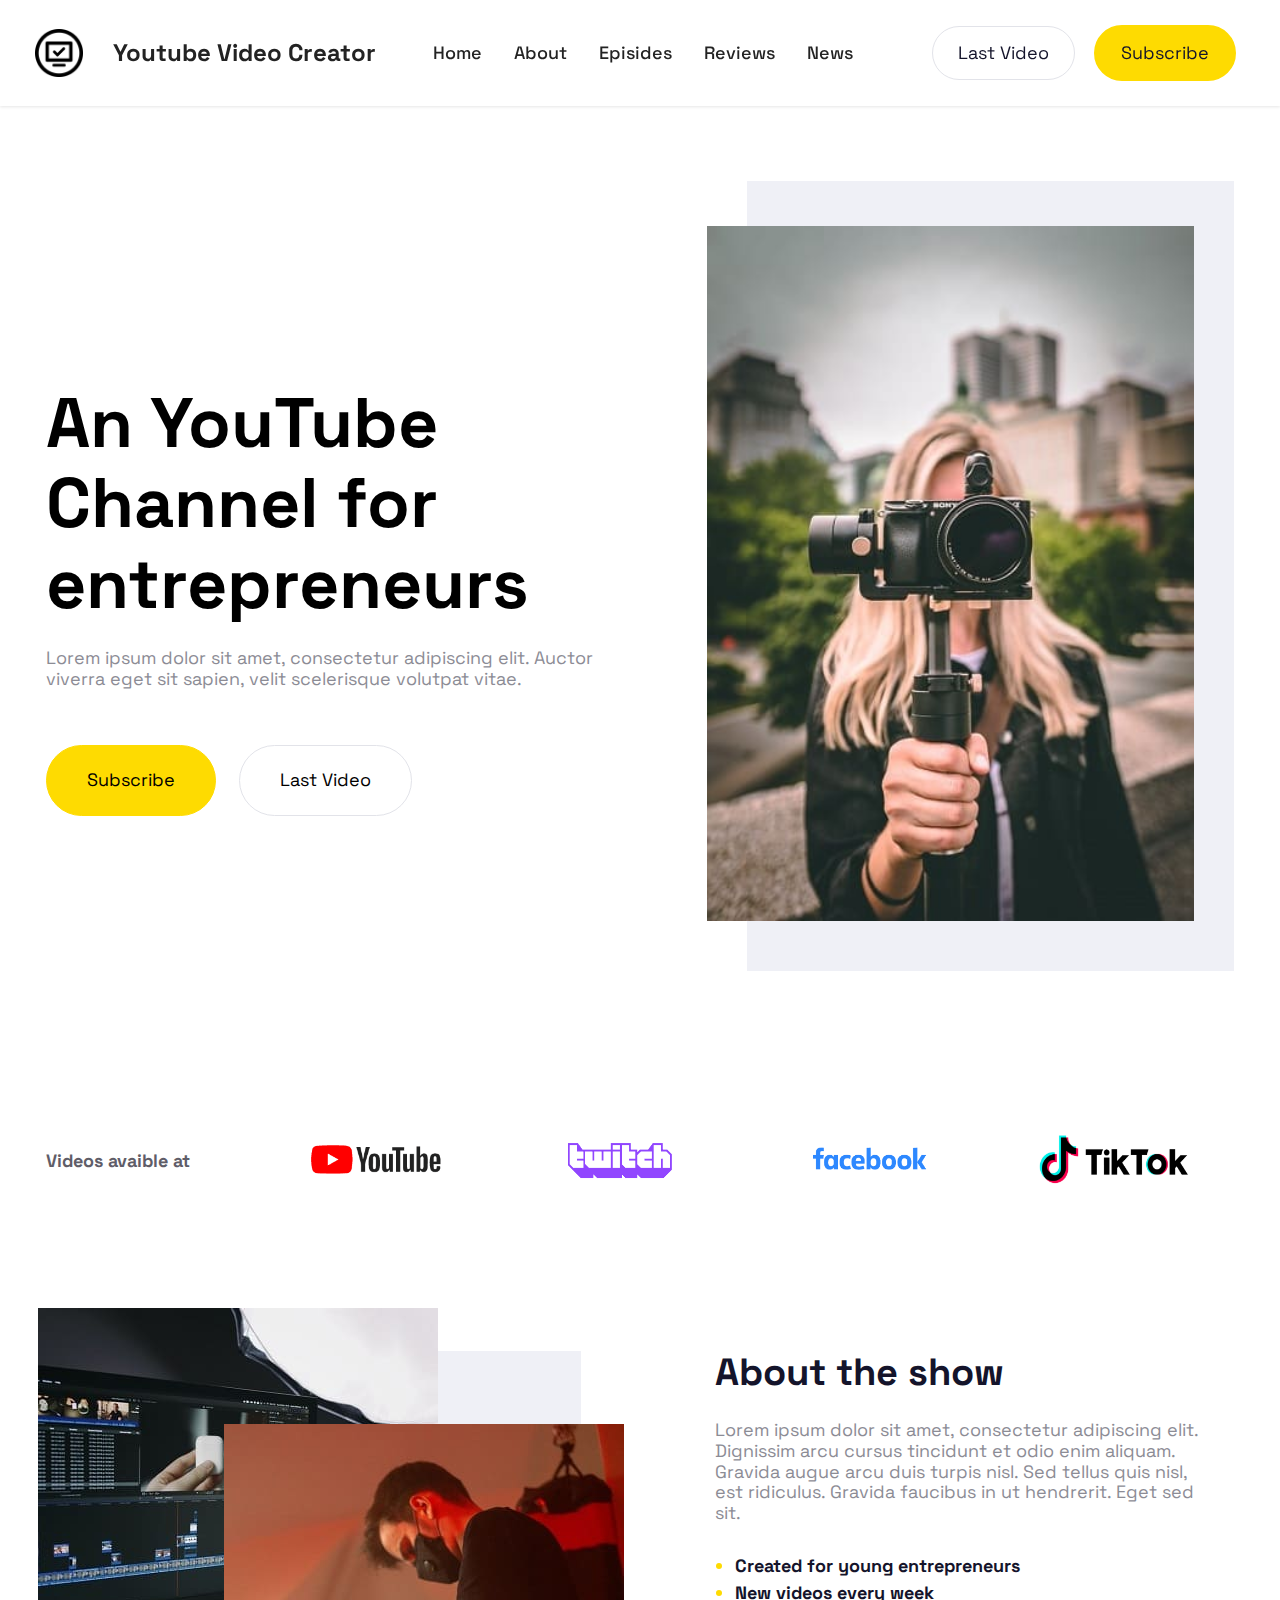
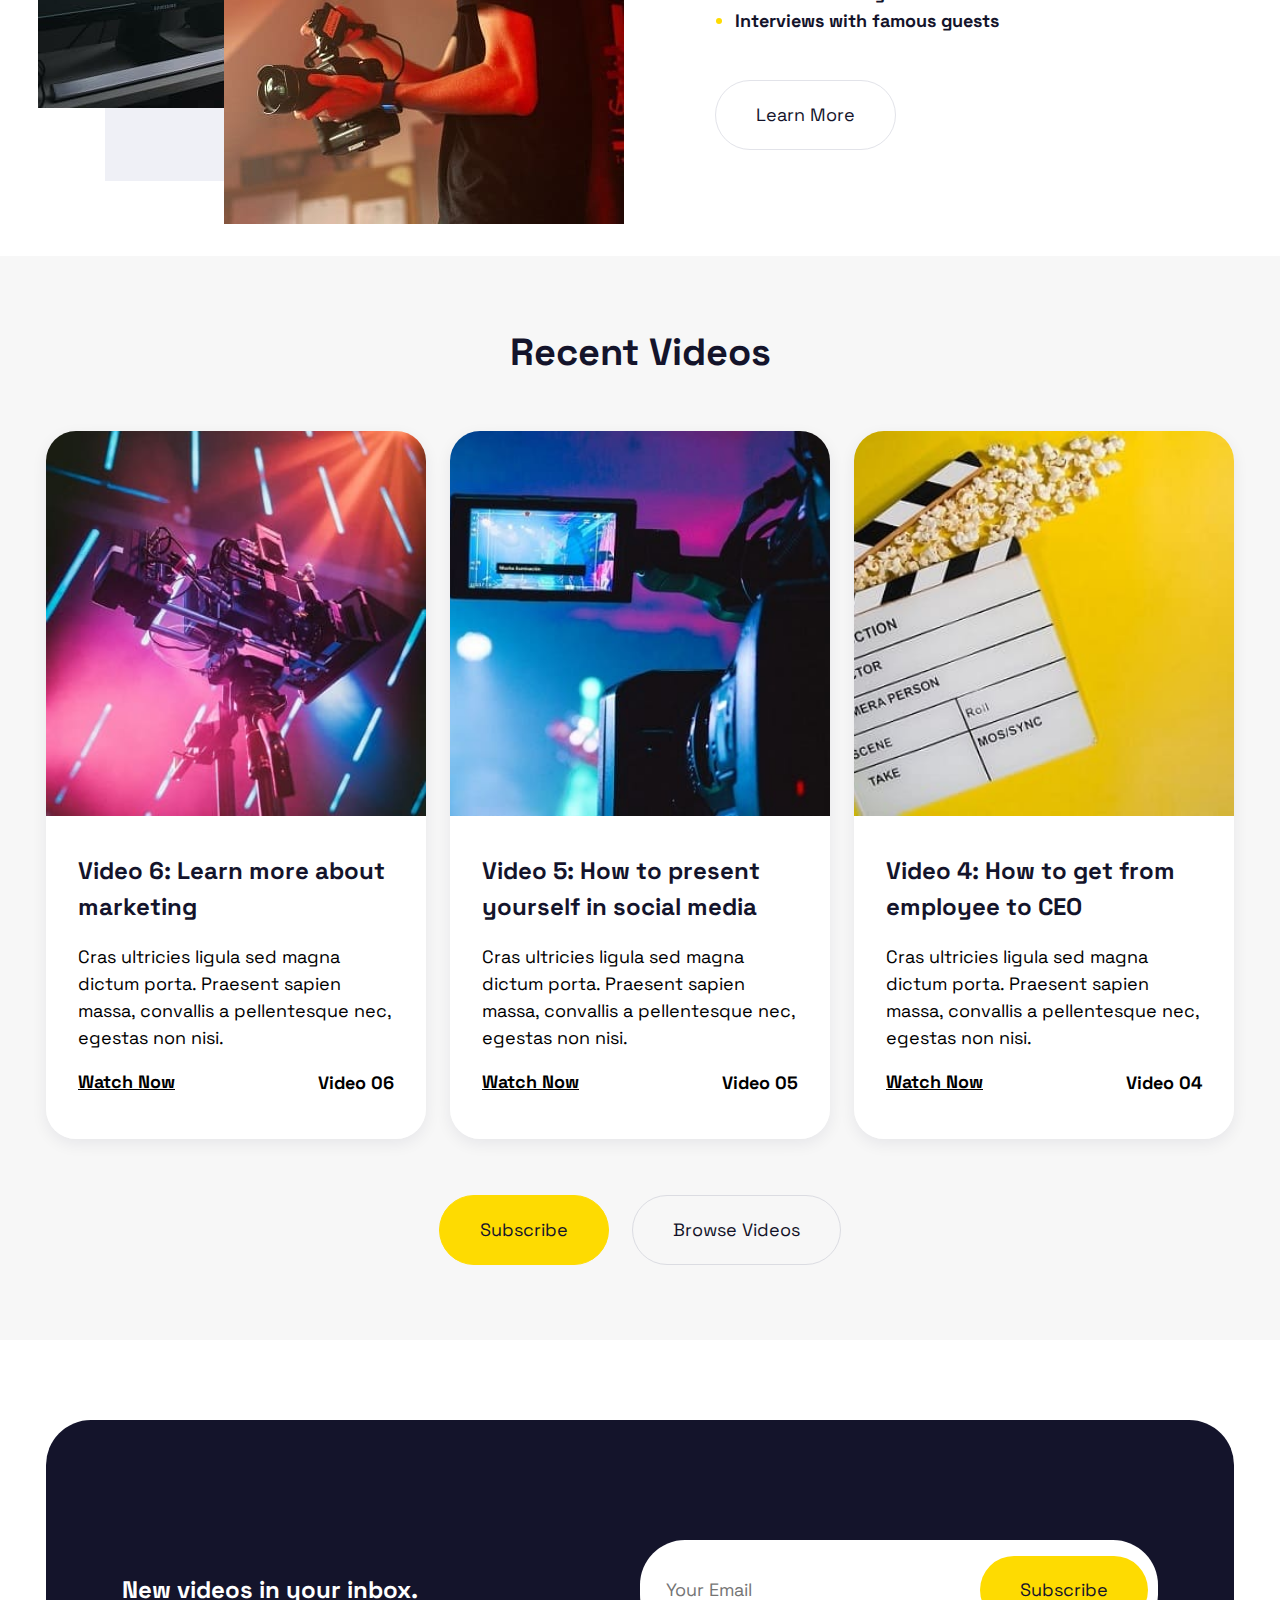
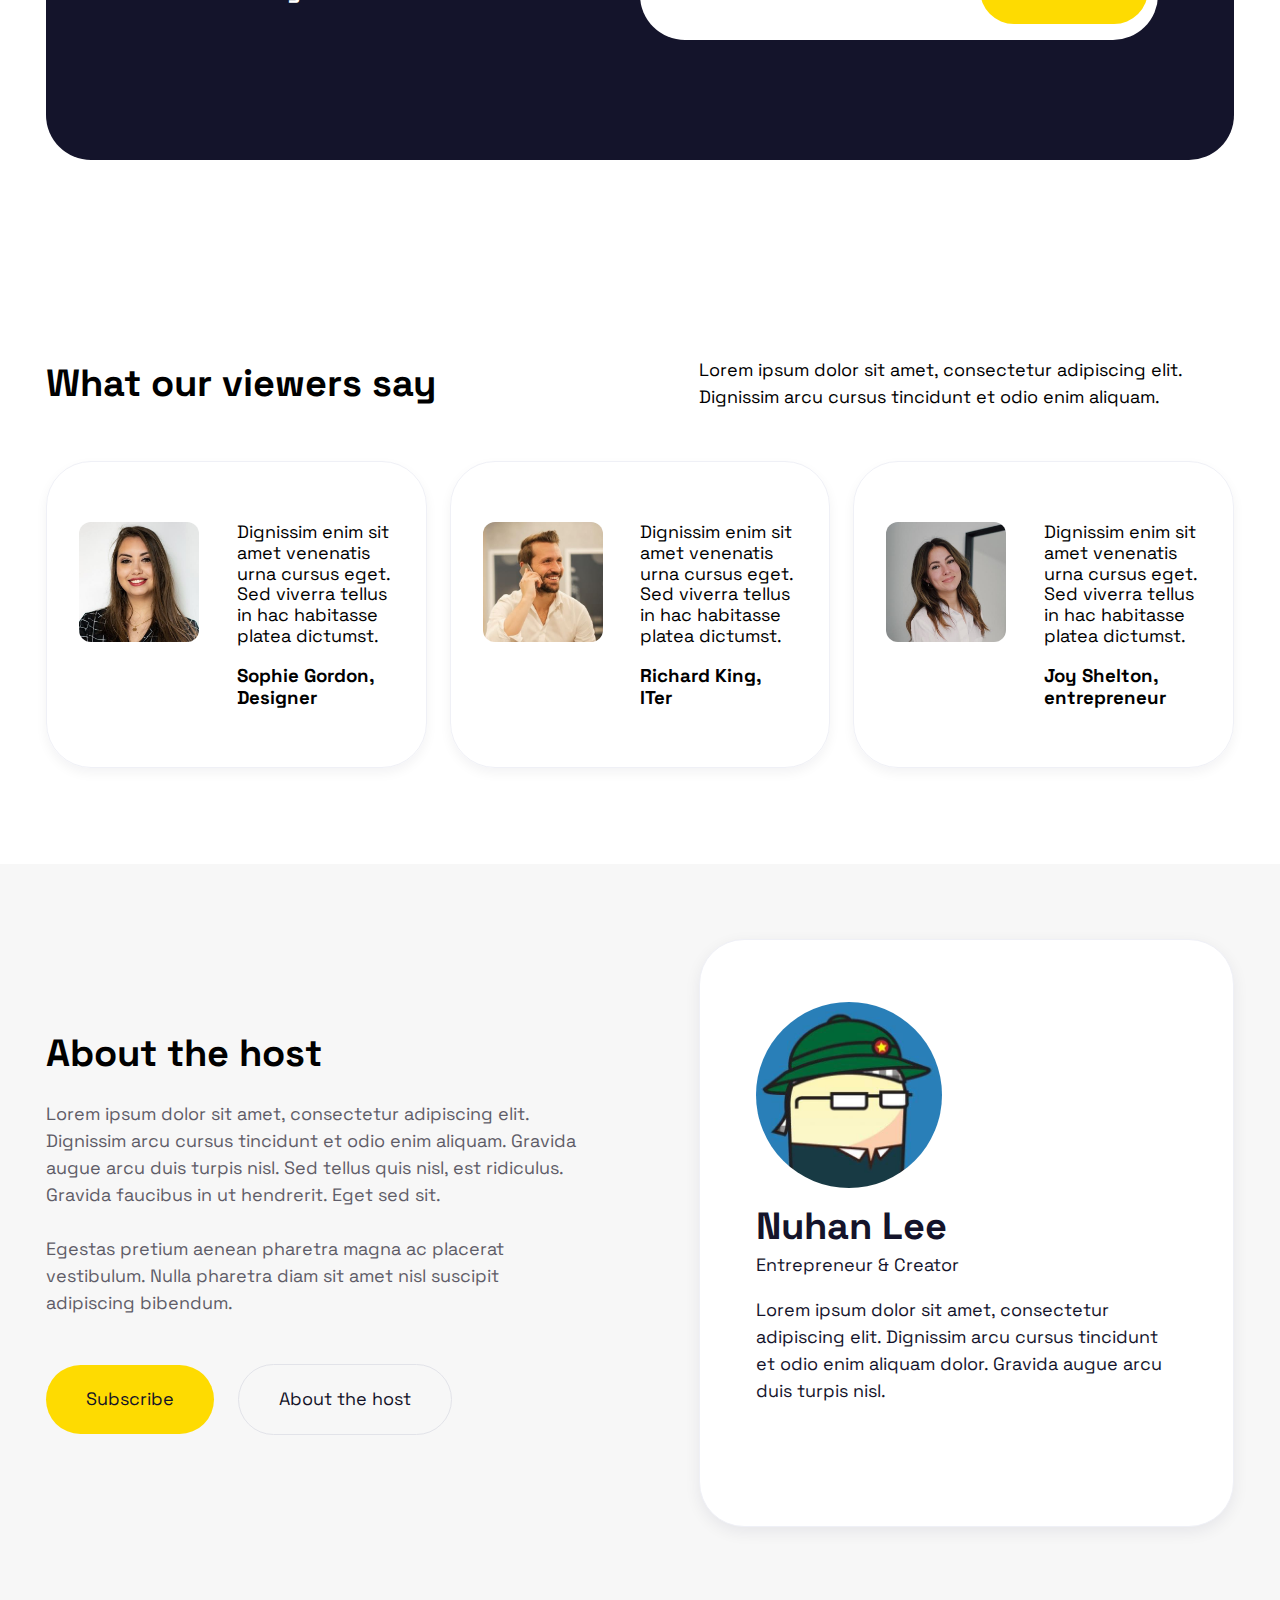
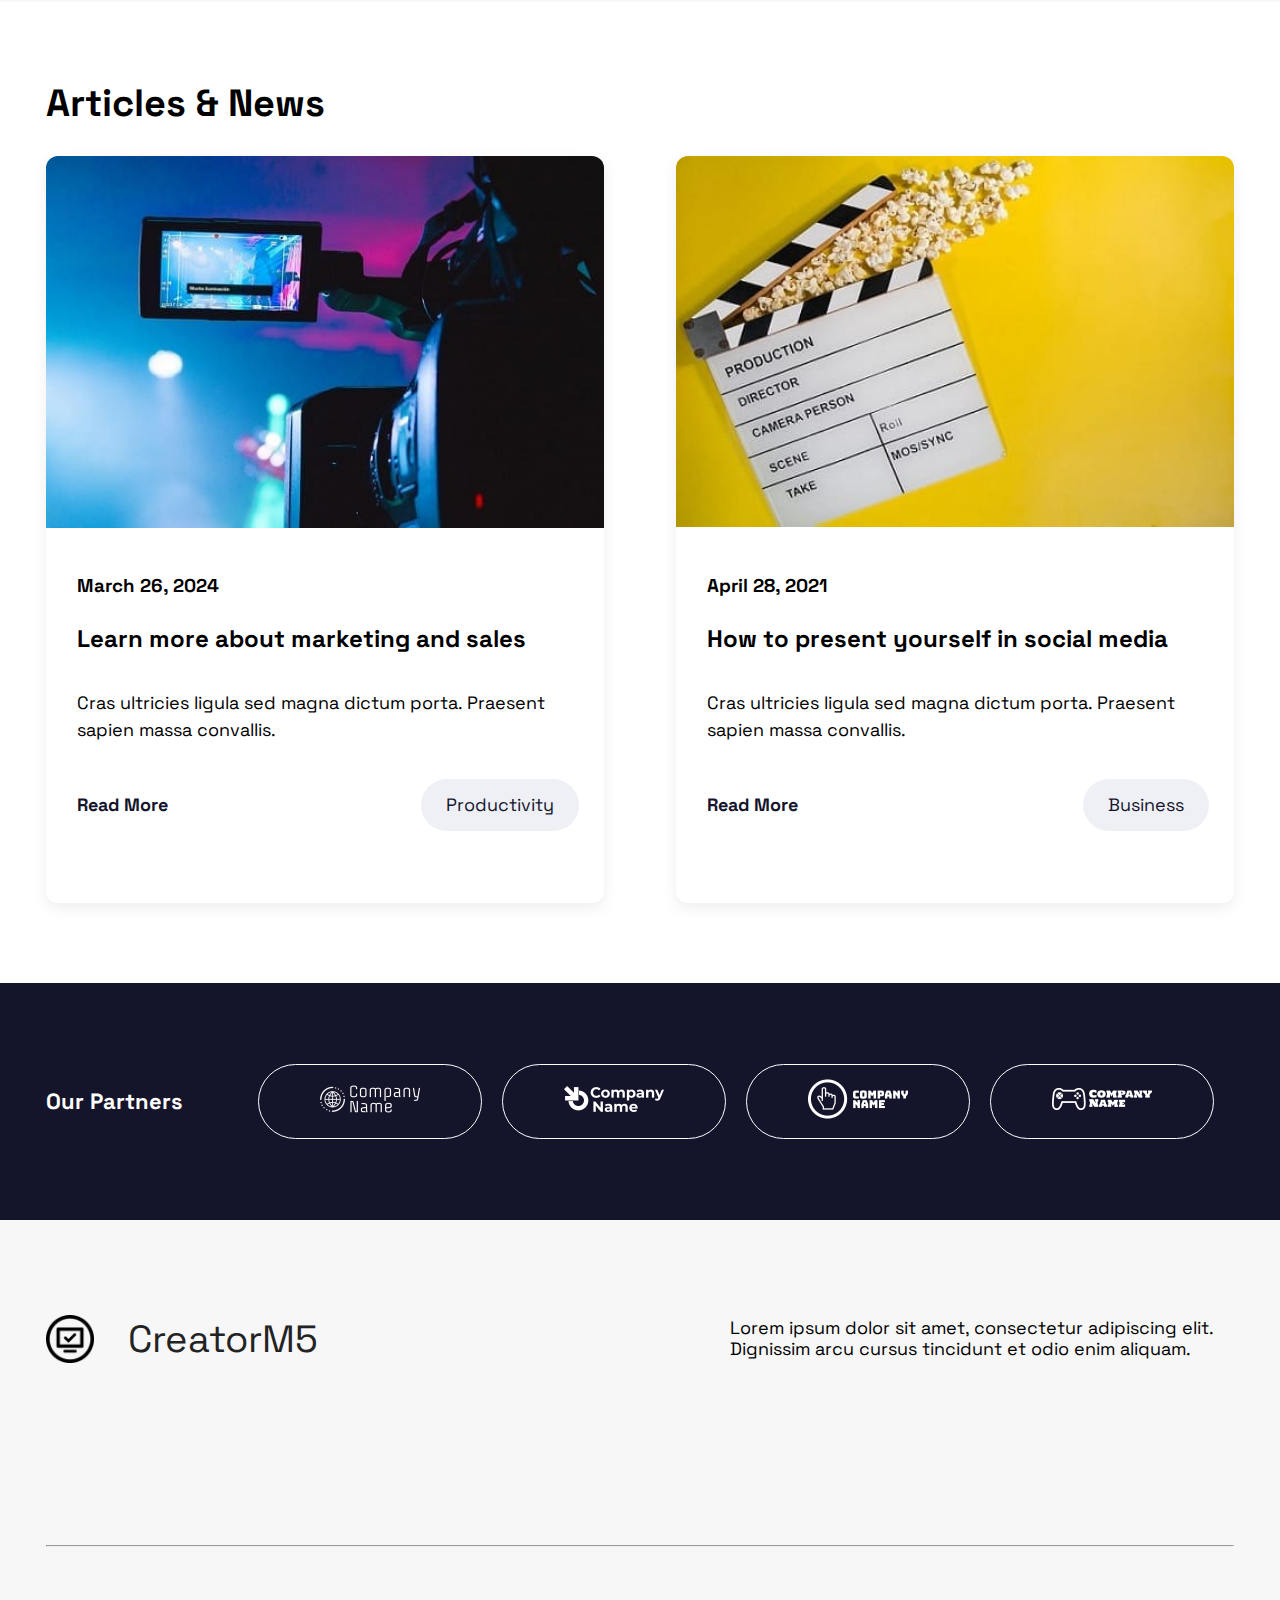
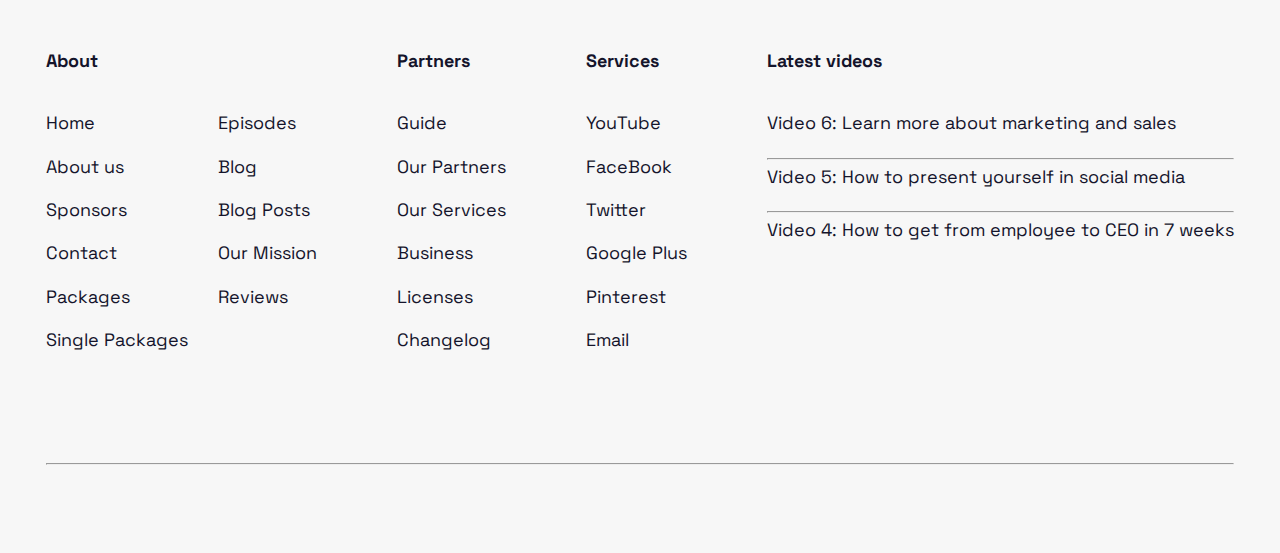
==== index.html @ 2d6875b6 "Update index.html" ====
<!DOCTYPE html>
<html lang="en">

<head>
    <meta charset="UTF-8">
    <meta name="viewport" content="width=device-width, initial-scale=1.0">
    <title>OKE</title>
    <link rel="stylesheet" href="https://cdnjs.cloudflare.com/ajax/libs/font-awesome/6.5.2/css/all.min.css"
        integrity="sha512-SnH5WK+bZxgPHs44uWIX+LLJAJ9/2PkPKZ5QiAj6Ta86w+fsb2TkcmfRyVX3pBnMFcV7oQPJkl9QevSCWr3W6A=="
        crossorigin="anonymous" referrerpolicy="no-referrer" />
    <link rel="stylesheet" href="assets/css/reset.css">
    <link rel="stylesheet" href="assets/css/base.css">
    <link rel="stylesheet" href="assets/css/styles.css">
</head>

<body>
    <!-- HEADER  -->
    <div class="header">
        <div class="inner-header">
            <div class="inner-logo">
                <img src="assets/images/logo2-1.png" alt="Logo">
                <a href="#">
                    Youtube Video Creator
                </a>
            </div>
            <div class="inner-nav">
                <ul>
                    <li>
                        <a href="#">Home</a>
                    </li>
                    <li>
                        <a href="#">About</a>
                    </li>
                    <li>
                        <a href="#">Episides</a>
                    </li>
                    <li>
                        <a href="#">Reviews</a>
                    </li>
                    <li>
                        <a href="#">News</a>
                    </li>
                </ul>
            </div>
            <div class="inner-button">
                <a href="#" class="button-one">Last Video</a>
                <a href="#" class="button-two">Subscribe</a>
            </div>
        </div>
    </div>
    <!-- END HEADER  -->

    <!-- SECTION ONE  -->
    <div class="section-one">
        <div class="container">
            <div class="inner-wrap">
                <div class="inner-content">
                    <h1 class="inner-title">
                        An YouTube <br> Channel for <br> entrepreneurs
                    </h1>
                    <p class="inner-desc">
                        Lorem ipsum dolor sit amet, consectetur adipiscing elit. Auctor <br> viverra eget sit sapien,
                        velit scelerisque volutpat vitae.
                    </p>
                    <div class="inner-button">
                        <a href="#" class="button-one">Subscribe</a>
                        <a href="#" class="button-two">Last Video</a>
                    </div>
                </div>
                <div class="inner-image">
                    <div class="gray">
                        <img src="assets/images/image1.jpg" alt="">
                    </div>
                </div>
            </div>
        </div>
    </div>
    <!-- SECTION ONE  -->

    <!-- SECTION TWO  -->
    <div class="section-two">
        <div class="container">
            <div class="inner-wrap">
                <h3 class="inner-intro">
                    Videos avaible at
                </h3>
                <div class="inner-list">
                    <div class="inner-item">
                        <a href="https://www.youtube.com/watch?v=jfKfPfyJRdk">
                            <img src="assets/images/logo1.png" alt="">
                        </a>
                    </div>
                    <div class="inner-item">
                        <a href="https://www.twitch.tv/alveussanctuary">
                            <img src="assets/images/logo22.png" alt="">
                        </a>
                    </div>
                    <div class="inner-item">
                        <a href="https://www.facebook.com/ledinhnhuan.142857">
                            <img src="assets/images/logo3.png" alt="">
                        </a>
                    </div>
                    <div class="inner-item">
                        <a href="https://www.tiktok.com/explore">
                            <img src="assets/images/logo4.png" alt="">
                        </a>
                    </div>
                </div>
            </div>
        </div>
    </div>
    <!-- SECTION TWO  -->

    <!-- SECTION THREE  -->
    <div class="section-three">
        <div class="container">
            <div class="inner-wrap">
                <div class="inner-image">
                    <div class="gray">
                        <img class="img-1" src="assets/images/675c7e85-7fa4-4d7f-9e99-e7f58855a8f6.png" alt="">
                        <img class="img-2" src="assets/images/715ef507-eb95-475b-bbc3-81c5fff61dcd.png" alt="">
                    </div>
                </div>
                <div class="inner-content">
                    <h1 class="inner-title">
                        About the show
                    </h1>
                    <p class="inner-desc">
                        Lorem ipsum dolor sit amet, consectetur adipiscing elit. Dignissim arcu cursus tincidunt et odio
                        enim aliquam. Gravida augue arcu duis turpis nisl. Sed tellus quis nisl, est ridiculus. Gravida
                        faucibus in ut hendrerit. Eget sed sit.
                    </p>
                    <ul>
                        <li>
                            Created for young entrepreneurs
                        </li>
                        <li>
                            New videos every week
                        </li>
                        <li>
                            Interviews with famous guests
                        </li>
                    </ul>
                    <a class="inner-button" href="#">Learn More</a>
                </div>
            </div>
        </div>
    </div>
    <!-- SECTION THREE  -->

    <!-- SECTION-FOUR  -->
    <div class="section-four">
        <div class="container">
            <div class="inner-title">
                Recent Videos
            </div>
            <div class="inner-list">
                <div class="inner-item">
                    <div class="inner-image">
                        <img src="assets/images/item1.png" alt="">
                    </div>
                    <div class="inner-content">
                        <h1 class="inner-title">
                            Video 6: Learn more about marketing
                        </h1>
                        <p class="inner-desc">
                            Cras ultricies ligula sed magna dictum porta. Praesent sapien massa, convallis a
                            pellentesque
                            nec, egestas non nisi.
                        </p>
                        <div class="inner-link">
                            <h5 class="link-title">
                                <i class="fa-solid fa-play"></i>
                                <a href="https://www.youtube.com/watch?v=O9j9aLo9waY">Watch Now</a>
                            </h5>
                            <h5 class="video-name">Video 06</h5>
                        </div>
                    </div>
                </div>
                <div class="inner-item">
                    <div class="inner-image">
                        <img src="assets/images/item2.png" alt="">
                    </div>
                    <div class="inner-content">
                        <h1 class="inner-title">
                            Video 5: How to present yourself in social media
                        </h1>
                        <p class="inner-desc">
                            Cras ultricies ligula sed magna dictum porta. Praesent sapien massa, convallis a
                            pellentesque
                            nec, egestas non nisi.
                        </p>
                        <div class="inner-link">
                            <h5 class="link-title">
                                <i class="fa-solid fa-play"></i>
                                <a href="https://www.youtube.com/watch?v=br5KZ2G3M38">Watch Now</a>
                            </h5>
                            <h5 class="video-name">Video 05</h5>
                        </div>
                    </div>
                </div>
                <div class="inner-item">
                    <div class="inner-image">
                        <img src="assets/images/item3.png" alt="">
                    </div>
                    <div class="inner-content">
                        <h1 class="inner-title">
                            Video 4: How to get from employee to CEO
                        </h1>
                        <p class="inner-desc">
                            Cras ultricies ligula sed magna dictum porta. Praesent sapien massa, convallis a
                            pellentesque
                            nec, egestas non nisi.
                        </p>
                        <div class="inner-link">
                            <h5 class="link-title">
                                <i class="fa-solid fa-play"></i>
                                <a href="https://www.youtube.com/watch?v=5RTbcwKl_RM">Watch Now</a>
                            </h5>
                            <h5 class="video-name">Video 04</h5>
                        </div>
                    </div>
                </div>
            </div>
            <div class="outer-button">
                <a href="https://www.youtube.com/@vtv24" class="sub-button">Subscribe</a>
                <a href="https://studio.youtube.com/channel/UCQJEGrmtHFK955_54p9lwlA/videos/upload?d=ud&filter=%5B%5D&sort=%7B%22columnType%22%3A%22date%22%2C%22sortOrder%22%3A%22DESCENDING%22%7D"
                    class="video-button">Browse Videos</a>
            </div>
        </div>
    </div>
    <!-- SECTION-FOUR  -->

    <!-- SECTION FIVE  -->
    <div class="section-five">
        <div class="container">
            <div class="inner-wrap">
                <h1 class="inner-title">
                    New videos in your inbox.
                </h1>
                <div class="inner-form">
                    <input type="email" placeholder="Your Email">
                    <a href="#" class="inner-button">Subscribe</a>
                </div>
            </div>
        </div>
    </div>
    <!-- SECTION FIVE  -->

    <!-- SECTION SIX  -->
    <div class="section-six">
        <div class="container">
            <div class="inner-wrap">
                <div class="inner-title">
                    <h1>What our viewers say</h1>
                    <p>
                        Lorem ipsum dolor sit amet, consectetur adipiscing elit.
                        Dignissim arcu cursus tincidunt et odio enim aliquam.
                    </p>
                </div>
                <div class="inner-list">
                    <div class="item">
                        <div class="inner-icon">
                            <i class="fa-solid fa-star-half-stroke"></i>
                            <i class="fa-solid fa-star-half-stroke"></i>
                            <i class="fa-solid fa-star-half-stroke"></i>
                            <i class="fa-solid fa-star-half-stroke"></i>
                            <i class="fa-solid fa-star-half-stroke"></i>
                        </div>
                        <div class="inner-content">
                            <div class="inner-image">
                                <div class="inner-avatar">
                                    <img src="assets/images/viewer1.png" alt="">
                                </div>
                            </div>
                            <div class="inner-comment">
                                <p> 
                                    Dignissim enim sit amet venenatis urna cursus eget. Sed viverra tellus in
                                    hac habitasse platea dictumst.
                                </p>
                                <h3>Sophie Gordon, <br> Designer</h3>
                            </div>
                        </div>
                    </div>
                    <div class="item">
                        <div class="inner-icon">
                            <i class="fa-solid fa-star-half-stroke"></i>
                            <i class="fa-solid fa-star-half-stroke"></i>
                            <i class="fa-solid fa-star-half-stroke"></i>
                            <i class="fa-solid fa-star-half-stroke"></i>
                            <i class="fa-solid fa-star-half-stroke"></i>
                        </div>
                        <div class="inner-content">
                            <div class="inner-image">
                                <div class="inner-avatar">
                                    <img src="assets/images/viewer2.png" alt="">
                                </div>
                            </div>
                            <div class="inner-comment">
                                <p> 
                                    Dignissim enim sit amet venenatis urna cursus eget. Sed viverra tellus in
                                    hac habitasse platea dictumst.
                                </p>
                                <h3>Richard King, <br> ITer</h3>
                            </div>
                        </div>
                    </div>
                    <div class="item">
                        <div class="inner-icon">
                            <i class="fa-solid fa-star-half-stroke"></i>
                            <i class="fa-solid fa-star-half-stroke"></i>
                            <i class="fa-solid fa-star-half-stroke"></i>
                            <i class="fa-solid fa-star-half-stroke"></i>
                            <i class="fa-solid fa-star-half-stroke"></i>
                        </div>
                        <div class="inner-content">
                            <div class="inner-image">
                                <div class="inner-avatar">
                                    <img src="assets/images/viewer3.png" alt="">
                                </div>
                            </div>
                            <div class="inner-comment">
                                <p> 
                                    Dignissim enim sit amet venenatis urna cursus eget. Sed viverra tellus in
                                    hac habitasse platea dictumst.
                                </p>
                                <h3>Joy Shelton, <br> entrepreneur</h3>
                            </div>
                        </div>
                    </div>
                </div>
            </div>
        </div>
    </div>
    <!-- SECTION SIX  -->

    <!-- Phần cuối cùng của Trần Thịnh -->
    <div class="section-seven">
        <div class="container">
            <div class="inner-wrap">
                <div class="inner-content">
                    <h1 class="inner-title">
                        About the host
                    </h1>
                    <p class="inner-desc">
                        Lorem ipsum dolor sit amet, consectetur adipiscing elit. Dignissim arcu cursus tincidunt et odio
                        enim aliquam. Gravida augue arcu duis turpis nisl. Sed tellus quis nisl, est ridiculus. Gravida
                        faucibus in ut hendrerit. Eget sed sit.
                        <br>
                        <br>
                        Egestas pretium aenean pharetra magna ac placerat vestibulum. Nulla pharetra diam sit amet nisl
                        suscipit adipiscing bibendum.
                    </p>
                    <div class="inner-button">
                        <a href="#" class="sub-button">Subscribe</a>
                        <a href="#" class="about-button">About the host</a>
                    </div>
                </div>
                <div class="inner-profile">
                    <div class="inner-vatatar">
                        <img src="assets/images/host.jpg" alt="Avatar">
                    </div>
                    <h1 class="inner-name">
                        Nuhan Lee
                    </h1>
                    <p class="inner-position">
                        Entrepreneur & Creator
                    </p>
                    <p class="inner-desc">
                        Lorem ipsum dolor sit amet, consectetur adipiscing elit. Dignissim arcu cursus tincidunt et odio
                        enim aliquam dolor. Gravida augue arcu duis turpis nisl.
                    </p>
                    <div class="inner-social">
                        <a href="#">
                            <i class="fa-brands fa-youtube"></i>
                        </a>
                        <a href="#">
                            <i class="fa-brands fa-facebook"></i>
                        </a>
                        <a href="#">
                            <i class="fa-brands fa-twitter"></i>
                        </a>
                        <a href="#">
                            <i class="fa-brands fa-pinterest"></i>
                        </a>
                    </div>
                </div>
            </div>
        </div>
    </div>
    <!-- Phần cuối cùng của Trần Thịnh -->

    <!-- Phần của Phan Tiến  -->
    <div class="section-eight">
        <div class="container">
            <div class="inner-wrap">
                <h1 class="title">
                    Articles & News
                </h1>
                <div class="inner-list">
                    <div class="inner-item">
                        <div class="inner-image">
                            <img src="assets/images/take1.png" alt="">
                        </div>
                        <div class="inner-content">
                            <h3 class="time">March 26, 2024</h3>
                            <h1 class="title">Learn more about marketing and sales</h1>
                            <p class="inner-desc">Cras ultricies ligula sed magna dictum porta. Praesent sapien massa convallis.</p>
                            <div class="read-more">
                                <a href="#">Read More</a>
                                <p class="inner-tag">Productivity</p>
                            </div>
                        </div>
                    </div>
                    <div class="inner-item">
                        <div class="inner-image">
                            <img src="assets/images/take2.png" alt="">
                        </div>
                        <div class="inner-content">
                            <h3 class="time">April 28, 2021</h3>
                            <h1 class="title">How to present yourself in social media</h1>
                            <p class="inner-desc">Cras ultricies ligula sed magna dictum porta. Praesent sapien massa convallis.</p>
                            <div class="read-more">
                                <a href="#">Read More</a>
                                <p class="inner-tag">Business</p>
                            </div>
                        </div>
                    </div>
                </div>
            </div>
        </div>
    </div>
    <!-- Phần của Phan Tiến  -->

    <!-- BEFORE BEFORE FOOTER  -->
    <div class="bbefore-footer">
        <div class="container">
            <div class="inner-wrap">
                <div class="partners">
                    <h3>Our Partners</h3>
                </div>
                <div class="inner-list">
                    <div class="item">
                        <img src="assets/images/p1.png" alt="">
                    </div>
                    <div class="item">
                        <img src="assets/images/p2.png" alt="">
                    </div>
                    <div class="item">
                        <img src="assets//images/p3.png" alt="">
                    </div>
                    <div class="item">
                        <img src="assets/images/p4.png" alt="">
                    </div>
                </div>
            </div>
        </div>
    </div>
    <!-- BEFORE BEFORE FOOTER  -->

    <!-- BEFORE FOOTER  -->
    <div class="before-footer">
        <div class="container">
            <div class="inner-wrap">
                <div class="inner-logo">
                    <img src="assets/images/logo2-1.png" alt="">
                    <span>CreatorM5</span>
                </div>
                <div class="inner-desc">
                    <p>
                        Lorem ipsum dolor sit amet, consectetur adipiscing elit. Dignissim arcu cursus tincidunt et odio
                        enim aliquam.
                    </p>
                </div>
            </div>
        </div>
    </div>
    <!-- BEFORE FOOTER  -->

    <!-- FOOTER  -->
    <div class="footer">
        <div class="container">
            <hr>
            <div class="inner-wrap">
                <div class="inner-list">
                    <div class="about">
                        <h1 class="inner-title">
                            About
                        </h1>
                        <div class="two-col">
                            <ul class="ul1">
                                <li>
                                    <a href="#">Home</a>
                                </li>
                                <li>
                                    <a href="#">About us</a>
                                </li>
                                <li>
                                    <a href="#">Sponsors</a>
                                </li>
                                <li>
                                    <a href="#">Contact</a>
                                </li>
                                <li>
                                    <a href="#">Packages</a>
                                </li>
                                <li>
                                    <a href="#">Single Packages</a>
                                </li>
                            </ul>
                            <ul>
                                <li>
                                    <a href="#">Episodes</a>
                                </li>
                                <li>
                                    <a href="#">Blog</a>
                                </li>
                                <li>
                                    <a href="#">Blog Posts</a>
                                </li>
                                <li>
                                    <a href="#">Our Mission</a>
                                </li>
                                <li>
                                    <a href="#">Reviews</a>
                                </li>
                            </ul>
                        </div>
                    </div>
                    <div class="partners">
                        <h1 class="inner-title">
                            Partners
                        </h1>
                        <ul>
                            <li>
                                <a href="#">Guide</a>
                            </li>
                            <li>
                                <a href="#">Our Partners</a>
                            </li>
                            <li>
                                <a href="#">Our Services</a>
                            </li>
                            <li>
                                <a href="#">Business</a>
                            </li>
                            <li>
                                <a href="#">Licenses</a>
                            </li>
                            <li>
                                <a href="#">Changelog</a>
                            </li>
                        </ul>
                    </div>
                    <div class="services">
                        <h1 class="inner-title">
                            Services
                        </h1>
                        <ul>
                            <li>
                                <a href="#">
                                    <i class="fa-brands fa-youtube"></i>
                                    YouTube
                                </a>
                            </li>
                            <li>
                                <a href="#">
                                    <i class="fa-brands fa-facebook"></i>
                                    FaceBook
                                </a>
                            </li>
                            <li>
                                <a href="#">
                                    <i class="fa-brands fa-twitter"></i>
                                    Twitter
                                </a>
                            </li>
                            <li>
                                <a href="#">
                                    <i class="fa-brands fa-google-plus"></i>
                                    Google Plus
                                </a>
                            </li>
                            <li>
                                <a href="#">
                                    <i class="fa-brands fa-pinterest"></i>
                                    Pinterest
                                </a>
                            </li>
                            <li>
                                <a href="#">
                                    <i class="fa-solid fa-envelope"></i>
                                    Email
                                </a>
                            </li>
                        </ul>
                    </div>
                    <div class="lastest-video">
                        <h1 class="inner-title">
                            Latest videos
                        </h1>
                        <ul>
                            <li>
                                <a href="#">
                                    Video 6: Learn more about marketing and sales
                                </a>
                            </li>
                            <hr>
                            <li>
                                <a href="#">
                                    Video 5: How to present yourself in social media
                                </a>
                            </li>
                            <hr>
                            <li>
                                <a href="#">
                                    Video 4: How to get from employee to CEO in 7 weeks
                                </a>
                            </li>
                        </ul>
                    </div>
                </div>
            </div>
            <hr>
        </div>
    </div>
    <!-- FOOTER  -->

</body>

</html>
---- assets/css/base.css ----
@import url('https://fonts.googleapis.com/css2?family=Space+Grotesk:wght@300..700&display=swap');

:root{
    --color-title: #000000;
    --color-text:#8c8c95;
    --bg-btn: #FEDB01;
    --bg-1: #FFFFFF;
    --bg-2: #F7F7F7;
    --font: 'Space Grotesk';
}

*{
    box-sizing: border-box;
}

.container{
    width: 100%;
    max-width: 1220px;
    margin-left: auto;
    margin-right: auto;
    padding: 0 16px;
}

body{
    font-family: var(--font);
}

a {
    text-decoration: none;
}
---- assets/css/styles.css ----
/* HEADER  */
.header{
    background: var(--bg-1);
    padding: 19px 16px;
    box-shadow: 0 1px 3px 0 rgba(0, 0, 0, 0.1);
    position: fixed;
    width: 100%;
    top: 0;
    left: 0;
    z-index: 1000;
}

.header .inner-header{
    display: flex;
    justify-content: space-around;
    align-items: center;
}

.header .inner-header .inner-logo{
    padding: 10px 0;
    display: flex;
    justify-content: space-between;
    align-items: center;
}

.header .inner-header .inner-logo img{
    width: 48px;
    height: 48px;
    margin-right: 30px;
}

.header .inner-header .inner-logo a{
    font-size: 24px;
    font-weight: 700;
    color: #232323;
}

.header .inner-header .inner-nav ul{
    padding: 0;
    margin: 0;
    list-style: none;
    display: flex;
    padding-left: 20px;
}

.header .inner-header .inner-nav ul li{
    margin-right: 32px;
}

.header .inner-header .inner-nav ul li a{
    color: #232323;
    font-size: 18px;
    font-weight: 500;
    border-bottom: 4px solid transparent;
}

.header .inner-header .inner-button{
    display: flex;
    justify-content: space-around;
    align-items: center;
}

.header .inner-header .inner-button .button-one{
    margin: 0 9.6px;
    padding: 16px 25px;
    border: 1px solid #E2E3E9;
    border-radius: 45px;
    font-size: 18px;
    color: #14142b;
}

.header .inner-header .inner-button .button-two{
    margin: 0 9.6px;
    padding: 16px 25px;
    border: 2px solid #FEDB01;
    border-radius: 45px;  
    font-size: 18px;
    color: #14142b;
    background: #FEDB01;
}

.header .inner-header .inner-logo a:hover{
    color: #3F69FF;
}

.header .inner-header .inner-nav ul li a:hover{
    border-color: #14142B;
    color: #14142B;
    transition: all 0.5s;
}

.header .inner-header .inner-button .button-one:hover{
    background: #E2E3E9;
    transition: all 0.5s;
    transform: scale(1.1);
}

.header .inner-header .inner-button .button-two:hover{
    background: #14142b;
    transition: all 0.5s;
    color: #ffffff;
    border-color: #14142b;
    transform: scale(1.1);
}

/* END HEADER  */

/* SECTION ONE  */
.section-one{
    padding-top: 181px;
    padding-bottom: 75px;
}

.section-one .inner-wrap{
    display: flex;
    justify-content: space-between;
    align-items: center;
}

.section-one .inner-wrap .inner-content{
    width: 50%;
}

.section-one .inner-wrap .inner-content .inner-title{
    font-size: 70px;
    font-weight: 700;
    text-align: left;
    margin-bottom: 24px;
}

.section-one .inner-wrap .inner-content .inner-desc{
    font-size: 18px;
    color: #8c8c95;
    margin-top: 0;
    margin-bottom: 36px;
}

.section-one .inner-wrap .inner-content .inner-button{
    display: inline-block;
    align-items: center;
}

.section-one .inner-wrap .inner-content .inner-button .button-one{
    margin: 20px 9.6px 0 0;
    padding: 24px 40px;
    background: #FEDB01;
    border: 1px solid #FEDB01;
    border-radius: 45px;
    display: inline-block;
    font-size: 18px;
    color: #000;
}

.section-one .inner-wrap .inner-content .inner-button .button-two{
    margin: 20px 9.6px 0 9.6px;
    padding: 24px 40px;
    border: 1px solid #e2e3e9;
    border-radius: 45px;
    display: inline-block;
    font-size: 18px;
    color: #000;
}

.section-one .inner-wrap .inner-content .inner-button .button-one:hover{
    background: #121227;
    color: #ffffff;
    border-color: #121227;
    transition: all 0.5s;
    transform: scale(1.1);
}

.section-one .inner-wrap .inner-content .inner-button .button-two:hover{
    background: #e2e3e9;
    border-color: #e2e3e9;
    transform: scale(1.1);
    transition: all 0.5s;
}
.section-one .inner-wrap .inner-image{
    width: 41%;
}

.section-one .inner-wrap .inner-image .gray{
    padding: 45px 0;
    background: #EFF0F6;
}

.section-one .inner-wrap .inner-image .gray img{
    width: 100%;
    height: auto;
    position: relative;
    right: 40px;
}
/* END SECTION ONE  */

/* SECTION-TWO  */
.section-two{
    padding: 80px 0;
}

.section-two .inner-wrap{
    display: flex;
    justify-content: space-between;
    align-items: center;
}

.section-two .inner-wrap .inner-intro{
    font-size: 18px;
    color: #5f5d68;
    font-weight: 700;
    width: 18%;
}

.section-two .inner-wrap .inner-list{
    flex: 1;
    display: flex;
    align-items: center;
    justify-content: space-between;
    padding-left: 16px;
    padding-right: 16px;
}

.section-two .inner-wrap .inner-list img{
    width: 100%;
    max-width: 200px;
    height: auto;
    padding: 0 16px;
}

.section-two .inner-wrap .inner-list img:hover{
    transition: all 0.6s;
    transform: scale(1.1);
}
/* END SECTION-TWO  */

/* SECTION-THREE  */
.section-three{
    padding-top: 75px;
    padding-bottom: 75px;
}

.section-three .container .inner-wrap{
    display: flex;
    justify-content: space-between;
}

.section-three .container .inner-wrap .inner-image{
    width: 50%;
}

.section-three .container .inner-wrap .inner-image .gray{
    background: #eff0f6;
    width: 80%;
    height: 430px;
    margin: auto;
    position: relative;
}   

.section-three .container .inner-wrap .inner-image .gray .img-1{
    position: absolute;
    top: -10%;
    right: 30%;
}

.section-three .container .inner-wrap .inner-image .gray .img-2{
    position: absolute;
    bottom: -10%;
    left: 25%;
}

.section-three .container .inner-wrap .inner-content{
    width: 45%;
    padding: 0 16px;
}

.section-three .container .inner-wrap .inner-content .inner-title{
    margin-top: 0;
    font-size: 38px;
    font-weight: 700;
    text-align: left;
    color: #14142b;
}

.section-three .container .inner-wrap .inner-content .inner-desc{
    margin-top: 0;
    margin-bottom: 32px;
    font-size: 18px;
    color: #8c8c95;
}

.section-three .container .inner-wrap .inner-content ul{
    margin: 0 0 28px 0;
    padding: 0;
    margin-left: 20px;
}

.section-three .container .inner-wrap .inner-content ul li{
    margin-bottom: 7px;
    color: #14142b;
    font-size: 18px;
    font-weight: 700;
    position: relative;
}

.section-three .container .inner-wrap .inner-content ul li::marker{
    color: #fedb01;
    width: 10px;
}

.section-three .container .inner-wrap .inner-content .inner-button{
    display: inline-block;
    padding: 24px 40px;
    margin-top: 20px;
    border: 1px solid #e2e3e9;
    color: #14142b;
    border-radius: 45px;
    font-size: 18px;
}

.section-three .container .inner-wrap .inner-content .inner-button:hover{
    background: #e2e3e9;
    transition: all 0.5s;
    transform: scale(1.1);
}

/* SECTION-THREE  */

/* SECTION FOUR  */
.section-four{
    padding-top: 75px;
    padding-bottom: 75px;
    background: #F7F7F7;
}

.section-four .container .inner-title{
    text-align: center;
    color: #14142b;
    font-size: 38px;
    font-weight: 700;
    margin-bottom: 56px;
}

.section-four .container .inner-list{
    display: flex;
    justify-content: space-between;
}

.section-four .container .inner-list .inner-item{
    width: calc(100% / 3 - 16px);
    margin-top: 0;
    border-radius: 30px;
    overflow: hidden;
    box-shadow: 0 5px 16px 0 rgba(8, 15, 52, 0.07);
}

.section-four .container .inner-list .inner-item .inner-image{
    height: 385px;
    position: relative;
    overflow: hidden;
}

.section-four .container .inner-list .inner-item .inner-image img{
    width: 100%;
    height: 100%;
    object-fit: cover;
}

.section-four .container .inner-list .inner-item .inner-content{
    padding: 37px 32px 43px 32px;
    background: #ffffff;
}

.section-four .container .inner-list .inner-item .inner-content .inner-title{
    font-size: 24px;
    font-weight: 700;
    text-align: left;
    margin-top: 0;
    margin-bottom: 10px;
    line-height: 36px;
}

.section-four .container .inner-list .inner-item .inner-content .inner-desc{
    font-size: 18px;
    line-height: 27px;
    margin-top: 18px;
    margin-bottom: 18px;
}

.section-four .container .inner-list .inner-item .inner-content .inner-link {
    display: flex;
    justify-content: space-between;
    align-items: center;
}

.section-four .container .inner-list .inner-item .inner-content .inner-link .link-title{
    margin: 0;
    font-size: 18px;

}

.section-four .container .inner-list .inner-item .inner-content .inner-link .link-title a{
    text-decoration: underline;
    color: #000000;
}

.section-four .container .inner-list .inner-item .inner-content .inner-link .video-name{
    font-size: 18px;    
    font-weight: 700;
    line-height: 27px;
    margin: 0;
}

.section-four .container .outer-button{
    margin-top: 56px;
    text-align: center;
}

.section-four .container .outer-button .video-button{
    margin: 0 9.6px;
    padding: 24px 40px;
    font-size: 18px;
    line-height: 20px;
    border-radius: 45px;
    border: 1px solid #DBDCE2;
    color: #121227;
    display: inline-block;
}

.section-four .container .outer-button .sub-button{
    margin: 0 9.6px;
    padding: 24px 40px;
    font-size: 18px;
    line-height: 20px;
    border-radius: 45px;
    border: 1px solid #fedb01;
    color: #14142B;
    background: #fedb01;
    display: inline-block;
}

.section-four .container .inner-list .inner-item:hover 
 .inner-content .inner-title{
    color: #3F69FF;
    transition: all 0.6s;
}

.section-four .container .inner-list .inner-item:hover 
 .inner-link .link-title {
    color: #3F69FF;
    transition: all 0.6s;
}

.section-four .container .inner-list .inner-item:hover 
 .inner-link .link-title a {
    color: #3F69FF;
    transition: all 0.6s;
}

.section-four .container .inner-list .inner-item:hover 
 .inner-link .video-name{
    color: #3F69FF;
    transition: all 0.6s;
}

.section-four .container .inner-list .inner-item:hover 
 .inner-image img{
    transform: scale(1.1);
    transition: all 0.6s;
}

.section-four .container .outer-button .sub-button:hover{
    background: #14142B;
    border-color: #14142B;
    color: #ffffff;
    transform: scale(1.1);
    transition: all 0.6s;
}

.section-four .container .outer-button .video-button:hover{
    background: #E2E3E9;
    border-color: #E2E3E9;
    color: #000000;
    transform: scale(1.1);
    transition: all 0.6s;
}
/* SECTION FOUR  */

/* SECTION FIVE  */
.section-five{
    padding-top: 80px;
    padding-bottom: 80px;
}

.section-five .container .inner-wrap{
    background: #14142B;
    display: flex;
    align-items: center;
    justify-content: space-around;
    padding: 120px 76px;
    border-radius: 45px;
}

.section-five .container .inner-wrap .inner-title{
    color: #ffffff;
    margin: 0;
    font-size: 24px;
    width: 50%;
    text-align: left;
}

.section-five .container .inner-wrap .inner-form{
    flex: 1;
    padding: 16px 9.6px 16px 26px;
    border-radius: 45px;
    background: #fff;
    display: flex;
}

.section-five .container .inner-wrap .inner-form input{
    border: 0;
    width: 70%;
    padding: 16px 0;
    outline: none;
    font-size: 18px;
}

.section-five .container .inner-wrap .inner-form .inner-button{
    flex: 1;
    padding: 24px 40px;
    border-radius: 45px;
    background: #FEDB01;
    color: #14142B;
    font-size: 18px;
}

.section-five .container .inner-wrap .inner-form .inner-button:hover{
    background: #14142B;
    color: #ffffff;
    transform: scale(1.1);
    transition: all 0.6s;
}
/* SECTION FIVE  */

/* SECTION SIX  */
.section-six{
    padding: 96px 0;
}

.section-six .container .inner-wrap .inner-title{
    display: flex;
    align-items: center;
    justify-content: space-between;
    margin-bottom: 32px;
}

.section-six .container .inner-wrap .inner-title h1 {
    width: 55%;
    font-size: 38px;
    font-weight: 700;
    line-height: 42px;
}

.section-six .container .inner-wrap .inner-title p {
    flex: 1;
    font-size: 18px;
    line-height: 27px;
}

.section-six .container .inner-wrap .inner-list{
    display: flex;
    justify-content: space-between;
}

.section-six .container .inner-wrap .inner-list .item{
    width: calc(100%/3 - 15px);
    border: 1px solid #eff0f6;
    border-radius: 45px;
    box-shadow: 0 5px 12px 0 rgba(20, 20, 43, 0.05);
    padding: 44px 32px 40px 32px;
}

.section-six .container .inner-wrap .inner-list .item .inner-icon{
    text-align: right;
    font-size: 20px;
    color: #fedb01;
    margin-bottom: 16px;
}

.section-six .container .inner-wrap .inner-list .item .inner-content{
    display: flex;
    justify-content: space-between;
}

.section-six .inner-list .item .inner-content .inner-image{
    width: 50%;
}

.section-six .inner-content .inner-image .inner-avatar{
    width: 120px;
    height: 120px;
    border-radius: 12px;
    overflow: hidden;
}

.section-six .inner-content .inner-image .inner-avatar img {
    width: 100%;
    
}

.section-six .inner-list .item .inner-content .inner-comment{
    width: 50%;
}

.section-six .inner-list .item .inner-content .inner-comment p{
    font-size: 18px;
    
    margin-top: 0;
}

/* SECTION SIX  */


/* Phần cuối của Trần Thịnh  */
.section-seven{
    padding-top: 75px;
    padding-bottom: 75px;
    background: #F7F7F7;
}

.section-seven .container .inner-wrap{
    display: flex;
    justify-content: space-between;
    align-items: center;
}

.section-seven .inner-wrap .inner-content{
    width: 45%;
}

.section-seven .inner-wrap .inner-content .inner-title{
    font-size: 38px;
    font-weight: 700;
    text-align: left;
    line-height: 45px;
    margin-top: 0;
    margin-bottom: 24px;
}

.section-seven .inner-wrap .inner-content .inner-desc{
    font-size: 18px;
    line-height: 27px;
    color:#5f5d68;
    margin-bottom: 28px;
}

.section-seven .inner-wrap .inner-content .inner-button .sub-button{
    padding: 24px 40px;
    display: inline-block;
    margin-top: 20px;
    border-radius: 45px;
    background: #FEDB01;
    color: #121227;
    font-size: 18px;
    margin-right: 20px;
}

.section-seven .inner-wrap .inner-content .inner-button .about-button{
    padding: 24px 40px;
    display: inline-block;
    margin-top: 20px;
    border-radius: 45px;
    border: 1px solid #E2E3E9;
    color: #121227;
    font-size: 18px;
}

.section-seven .inner-wrap .inner-profile{
    width: 45%;
    border-radius: 45px;
    border: 1px solid #eff0f6;
    box-shadow: 0 5px 16px 0 rgba(8, 15, 52, 0.07);
    padding: 62px 56px 64px;
    background: #fff;
}

.section-seven .inner-wrap .inner-profile .inner-vatatar{
    width: 186px;
    height: 186px;
    border-radius: 50%;
    overflow: hidden;
    margin-bottom: 17px;
}

.section-seven .inner-wrap .inner-profile .inner-vatatar img{
    width: 100%;
    height: auto;
    object-fit: cover;
}

.section-seven .inner-wrap .inner-profile .inner-name{
    font-size: 38px;
    font-weight: 700;
    color: #14142B;
    margin-bottom: 4px;
    margin-top: 0;
    line-height: 42px;
}

.section-seven .inner-wrap .inner-profile .inner-position{
    font-size: 18px;
    color: #14142B;
    margin-top: 0;
    line-height: 27px;
}

.section-seven .inner-wrap .inner-profile .inner-desc{
    font-size: 18px;
    color: #14142B;
    margin-bottom: 40px;
    line-height: 27px;
}

.section-seven .inner-wrap .inner-profile .inner-social i{
    display: inline-block;
    font-size: 28px;
    line-height: 44px;
    margin-right: 12px;
}

.section-seven .inner-wrap .inner-content .inner-button .sub-button:hover{
    background: #14142B;
    border-color: #14142B;
    color: #FDFDFD;
    transform: scale(1.1);
    transition: all 0.6s;
}

.section-seven .inner-wrap .inner-content .inner-button .about-button:hover{
    background: #E2E3E9;
    color: #14142B;
    transform: scale(1.1);
    transition: all 0.6s;
}

.section-seven .inner-wrap .inner-profile .inner-social i:hover {
    transform: scale(1.1);
    transition: all 0.2s;
}
/* Phần cuối của Trần Thịnh  */

/* Phần của Phan Tiến  */
.section-eight{
    padding-top: 80px;
    padding-bottom: 80px;
}

.section-eight .container .inner-wrap .title{
    font-size: 38px;
    font-weight: 700;
    line-height: 42px;
    margin-top: 0;
    margin-bottom: 32px;
}

.section-eight .container .inner-wrap .inner-list{
    display: flex;
    justify-content: space-between;
}

.section-eight .container .inner-wrap .inner-list .inner-item{
    width: 47%;
    border-radius: 12px;
    box-shadow: 0 5px 16px 0 rgba(8, 15, 52, 0.07);
    overflow: hidden;
}

.section-eight .container .inner-wrap .inner-list .inner-item .inner-image{
    height: 385px;
    object-fit: cover;
}

.section-eight .inner-wrap .inner-list .inner-item .inner-image img {
    width: 100%;
}

.section-eight .inner-wrap .inner-list .inner-item .inner-content{
    padding: 34px 25px 54px 31px;
}

.section-eight .inner-wrap .inner-item .inner-content .time {
    margin-top: 0;
    margin-bottom: 24px;
}

.section-eight .inner-wrap .inner-item .inner-content .title {
    font-size: 24px;
    font-weight: 700;
    line-height: 36px;
}

.section-eight .inner-wrap .inner-item .inner-content .inner-desc {
    font-size: 18px;
    line-height: 27px;
}

.section-eight .inner-wrap .inner-item .inner-content .read-more {
    display: flex;
    align-items: center;
    justify-content: space-between;
}

.section-eight .inner-wrap .inner-item .inner-content .read-more a {
    display: inline;
    font-size: 18px;
    font-weight: 700;
    line-height: 18px;
    color: #14142B;
}

.section-eight .inner-wrap .inner-item .inner-content .read-more .inner-tag{
    padding: 16px 25px;
    color: #14142B;
    font-size: 18px;
    line-height: 20px;
    background: #eff0f6;
    border-radius: 45px;
}

.section-eight .inner-wrap .inner-item:hover 
.inner-content .title{
    color: #3F69FF;
}

.section-eight .inner-wrap .inner-item:hover 
.inner-content .read-more a {
    color: #3F69FF;
}
/* Phần của Phan Tiến  */


/* BEFORE BEFORE FOOTER  */
.bbefore-footer{
    padding-top: 80px;
    padding-bottom: 80px;
    background: #14142B;
}

.bbefore-footer .inner-wrap .partners h3{
    color: #FFFFFF;
    font-size: 22px;
    font-weight: 700;
    line-height: 33px;
}

.bbefore-footer .inner-wrap {
    display: flex;
    justify-content: space-between;
    align-items: center;
}

.bbefore-footer .inner-wrap .partners {
    width: 20%;
}

.bbefore-footer .inner-wrap .inner-list{
    display: flex;
    justify-content: space-around;
    align-items: center;
}

.bbefore-footer .inner-wrap .inner-list .item{
    margin-right: 20px;
    padding: 10px 35px;
    border-radius: 45px;
    border: 1px solid #ffffff;
}

.bbefore-footer .inner-wrap .inner-list .item img{
    width: 100px;
    height: 48px;
    margin-right: 26px;
    margin-left: 26px;
}

.bbefore-footer .inner-wrap .inner-list .item:hover{
    border-color: #FEDB01;
    transform: scale(1.1);
    transition: all 0.6s;
}

/* BEFORE BEFORE FOOTER  */


/* BEFORE FOOTER  */
.before-footer{
    background: #F7F7F7;
    padding-top: 80px;
    padding-bottom: 80px;
}

.before-footer .container .inner-wrap{
    display: flex;
    justify-content: space-between;
    align-items: center;
}

.before-footer .container .inner-wrap .inner-logo{
    display: inline-flex;
    align-items: center;
    width: 58%;
}

.before-footer .container .inner-wrap .inner-logo img{
    width: 48px;
    height: 48px;
    margin-right: 34px;
}
.before-footer .container .inner-wrap .inner-logo span{
    font-size: 38px;
    line-height: 38px;
    color: #232323;
}

.before-footer .container .inner-wrap .inner-desc{
    width : 45%;
    padding-left: 16px;
    padding-right: 16px;
}

.before-footer .container .inner-wrap .inner-desc p{
    font-size: 18px;

}
/* BEFORE FOOTER  */

/* FOOTER  */
.footer{
    padding-top: 80px;
    padding-bottom: 80px;
    background: #F7F7F7;
}

.footer .container .inner-wrap .inner-list{
    padding-top: 80px;
    display: flex;
    justify-content: space-between;
    padding-bottom: 80px;
}

.footer .container .inner-wrap .inner-list .inner-title{
    font-size: 18px;
    color: #14142b;
    font-weight: 700;
    line-height: 27px;
    margin-bottom: 40px;
}

.footer .container .inner-wrap .inner-list ul{
    list-style: none;
    padding: 0;
    margin: 0;
}

.footer .container .inner-wrap .inner-list ul li {
    margin-bottom: 24px;
}

.footer .container .inner-wrap .inner-list ul li a{
    font-size: 18px;
    line-height: 18px;
    color: #14142B;
}

.footer .inner-wrap .inner-list .about .two-col{
    display: flex;
    justify-content: space-between;
}

.footer .inner-wrap .inner-list .about .two-col .ul1{
    margin-right: 30px;
}

.footer .container .inner-wrap .inner-list ul li a:hover{
    color: #3F69FF;
}
/* FOOTER  */
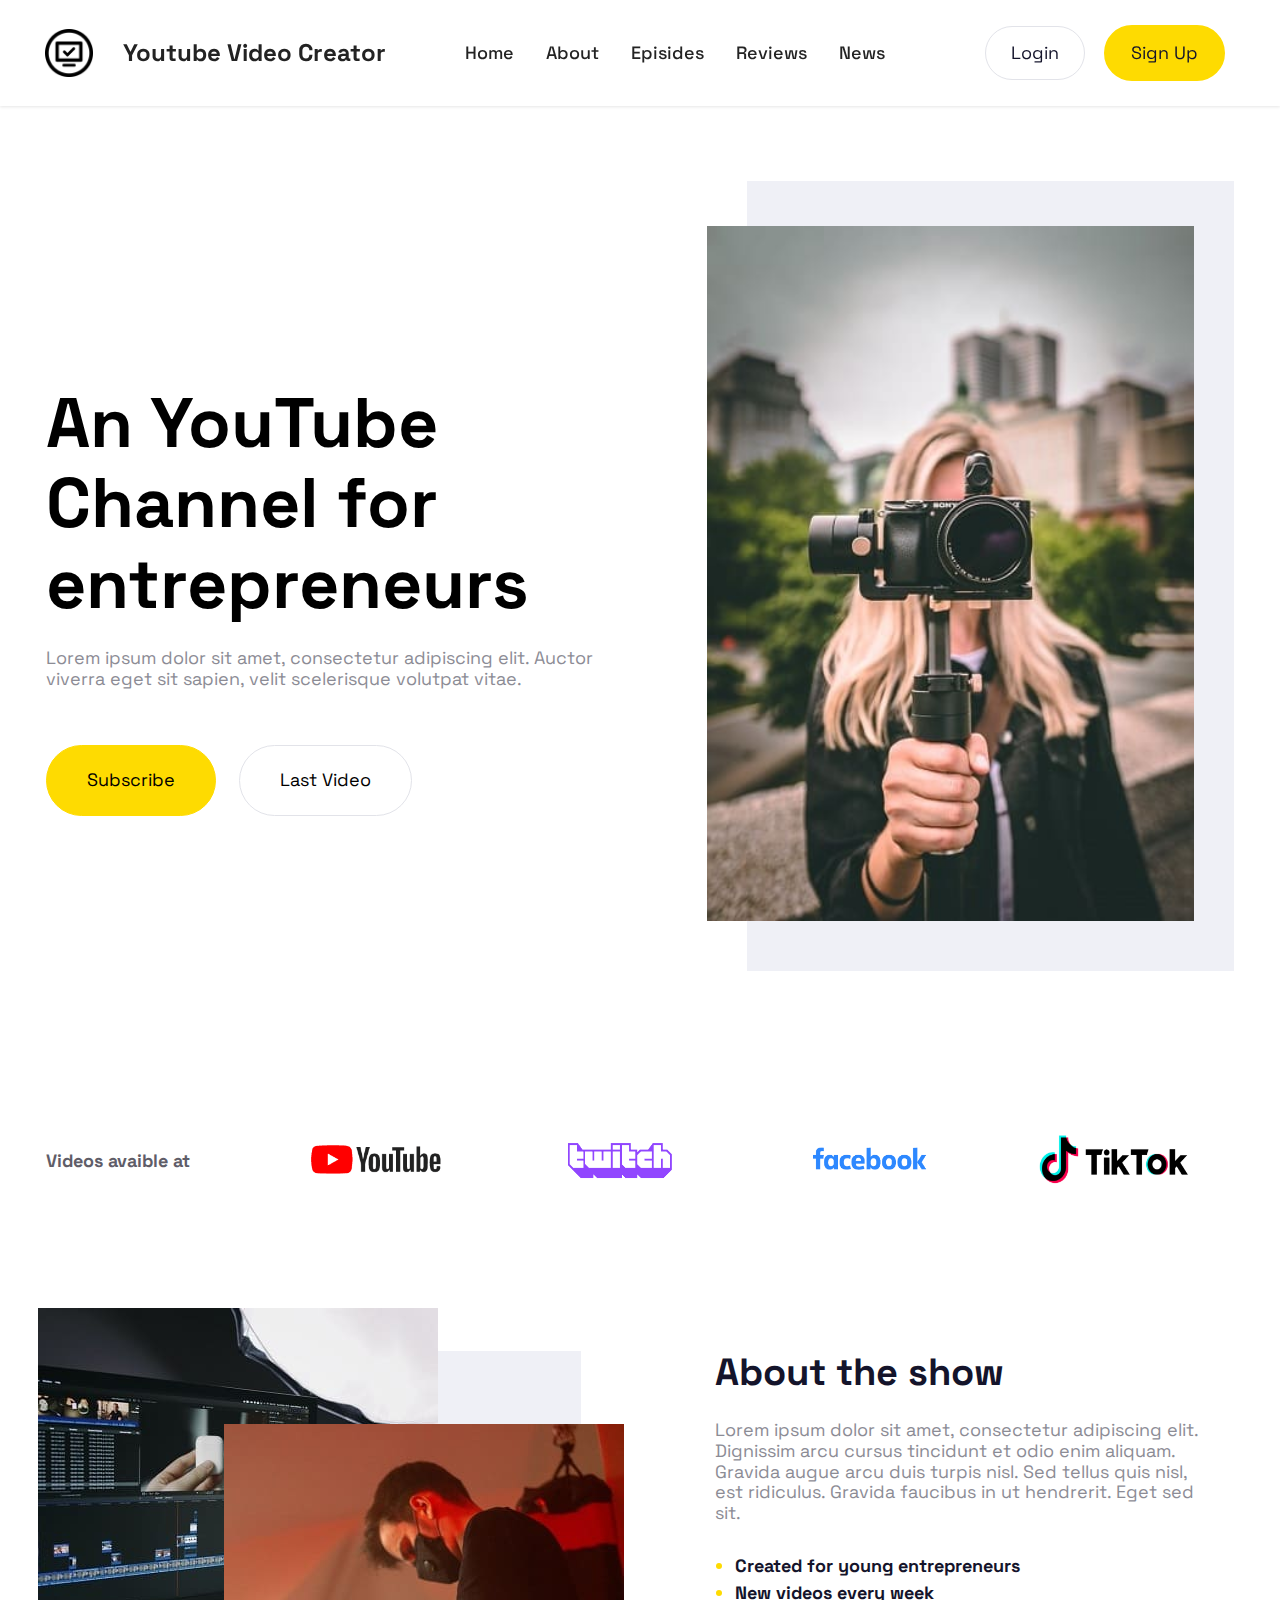
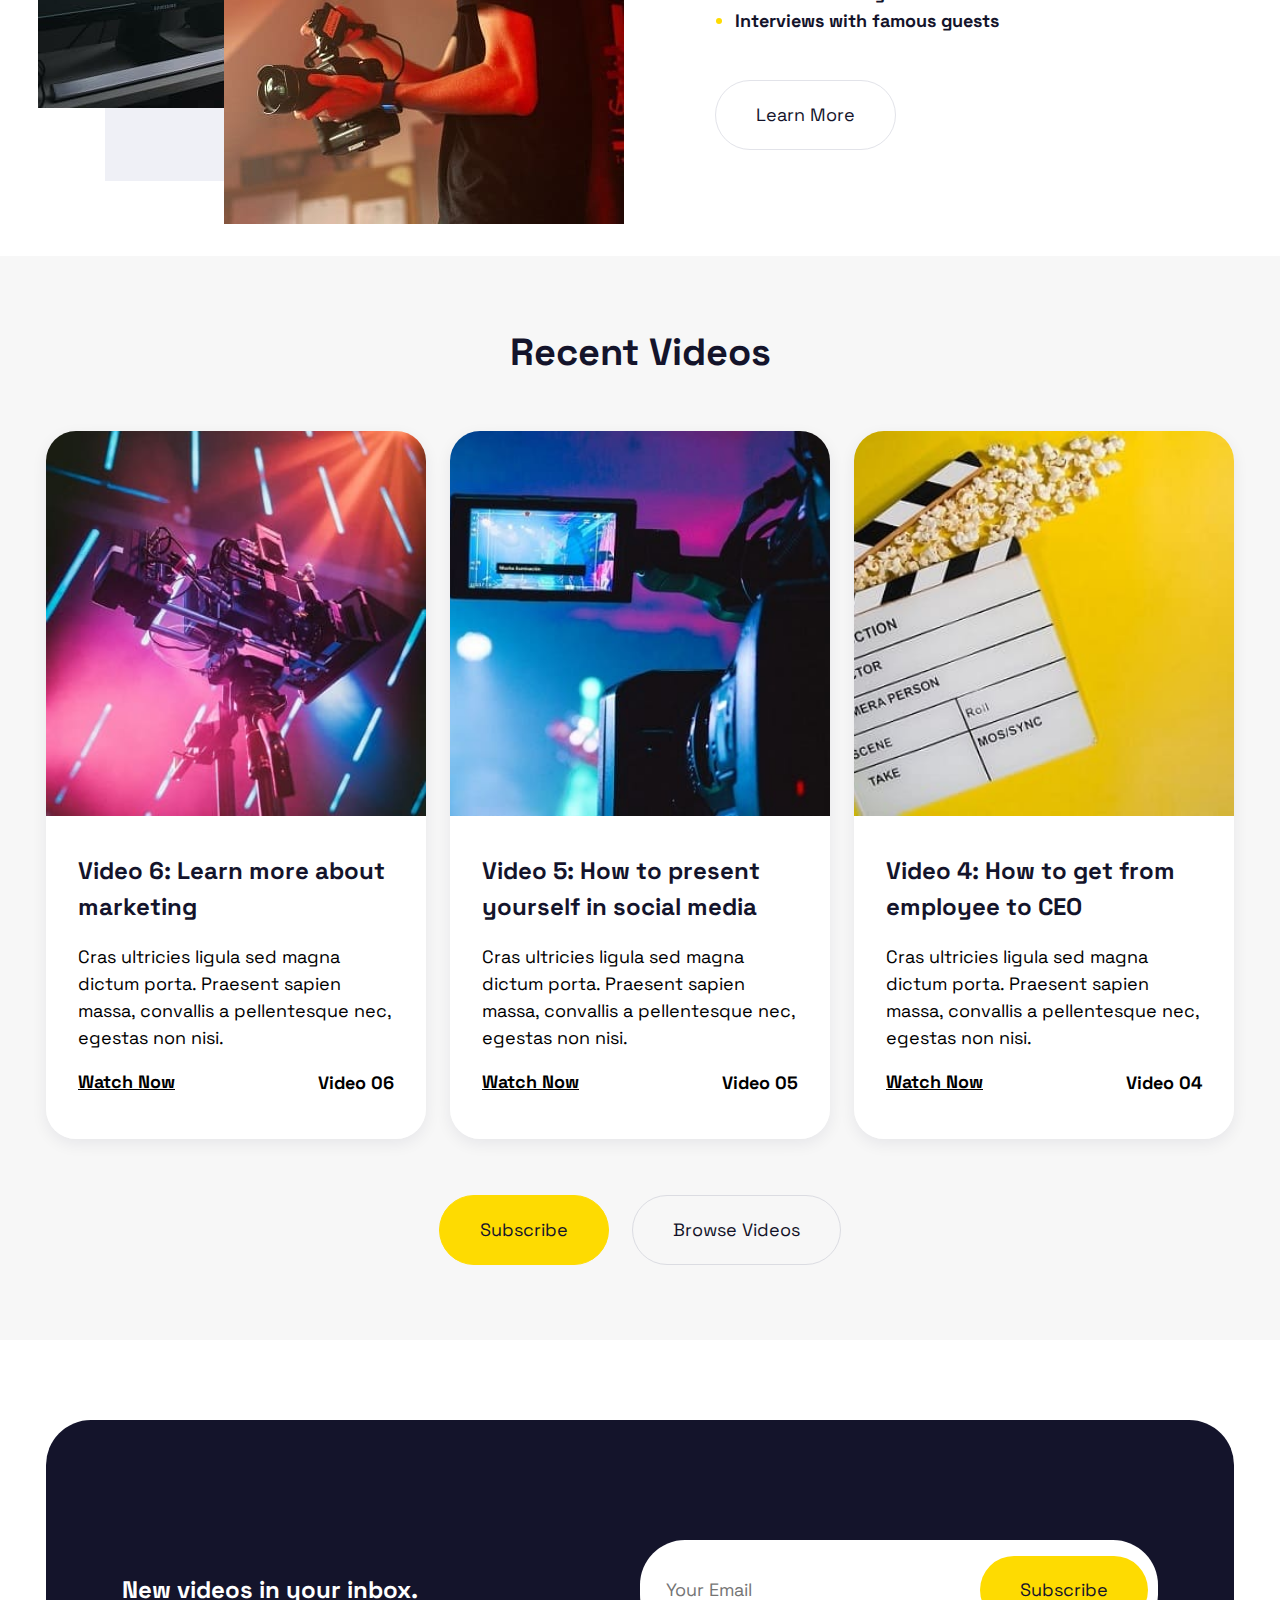
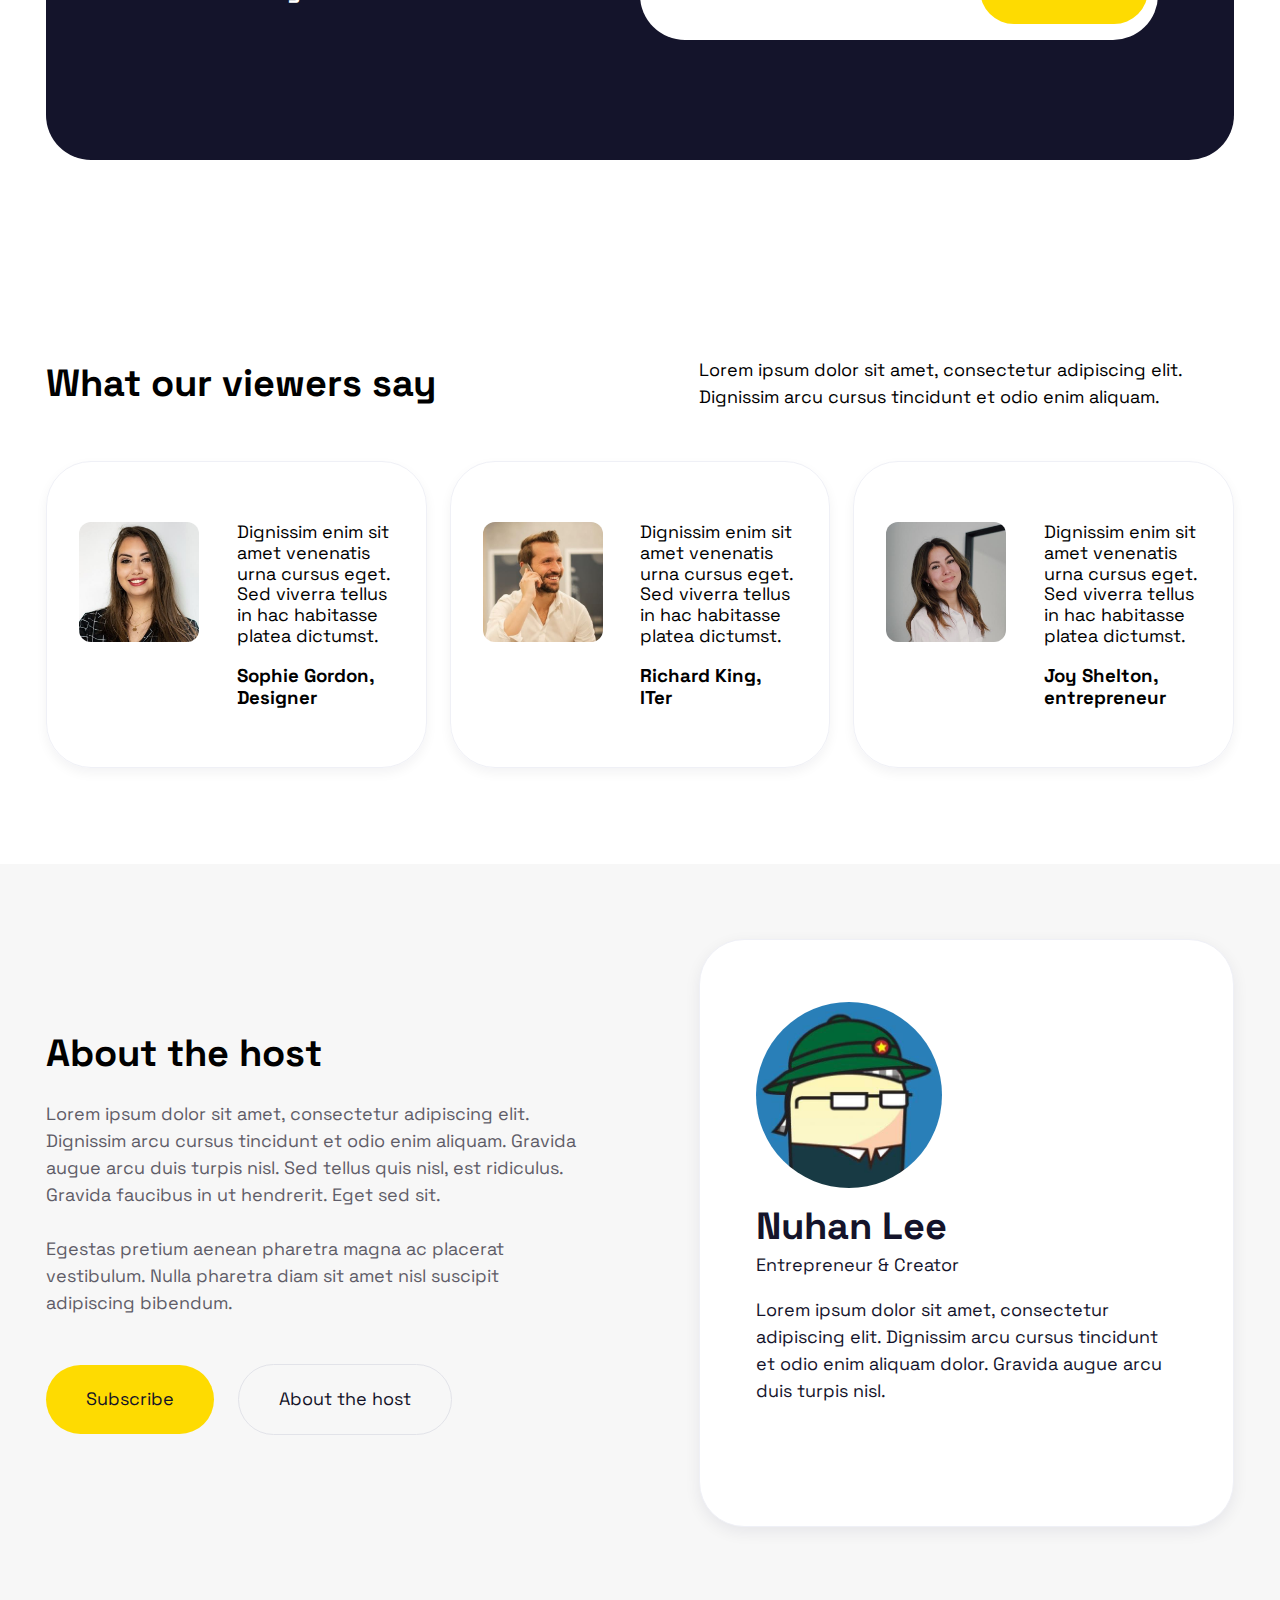
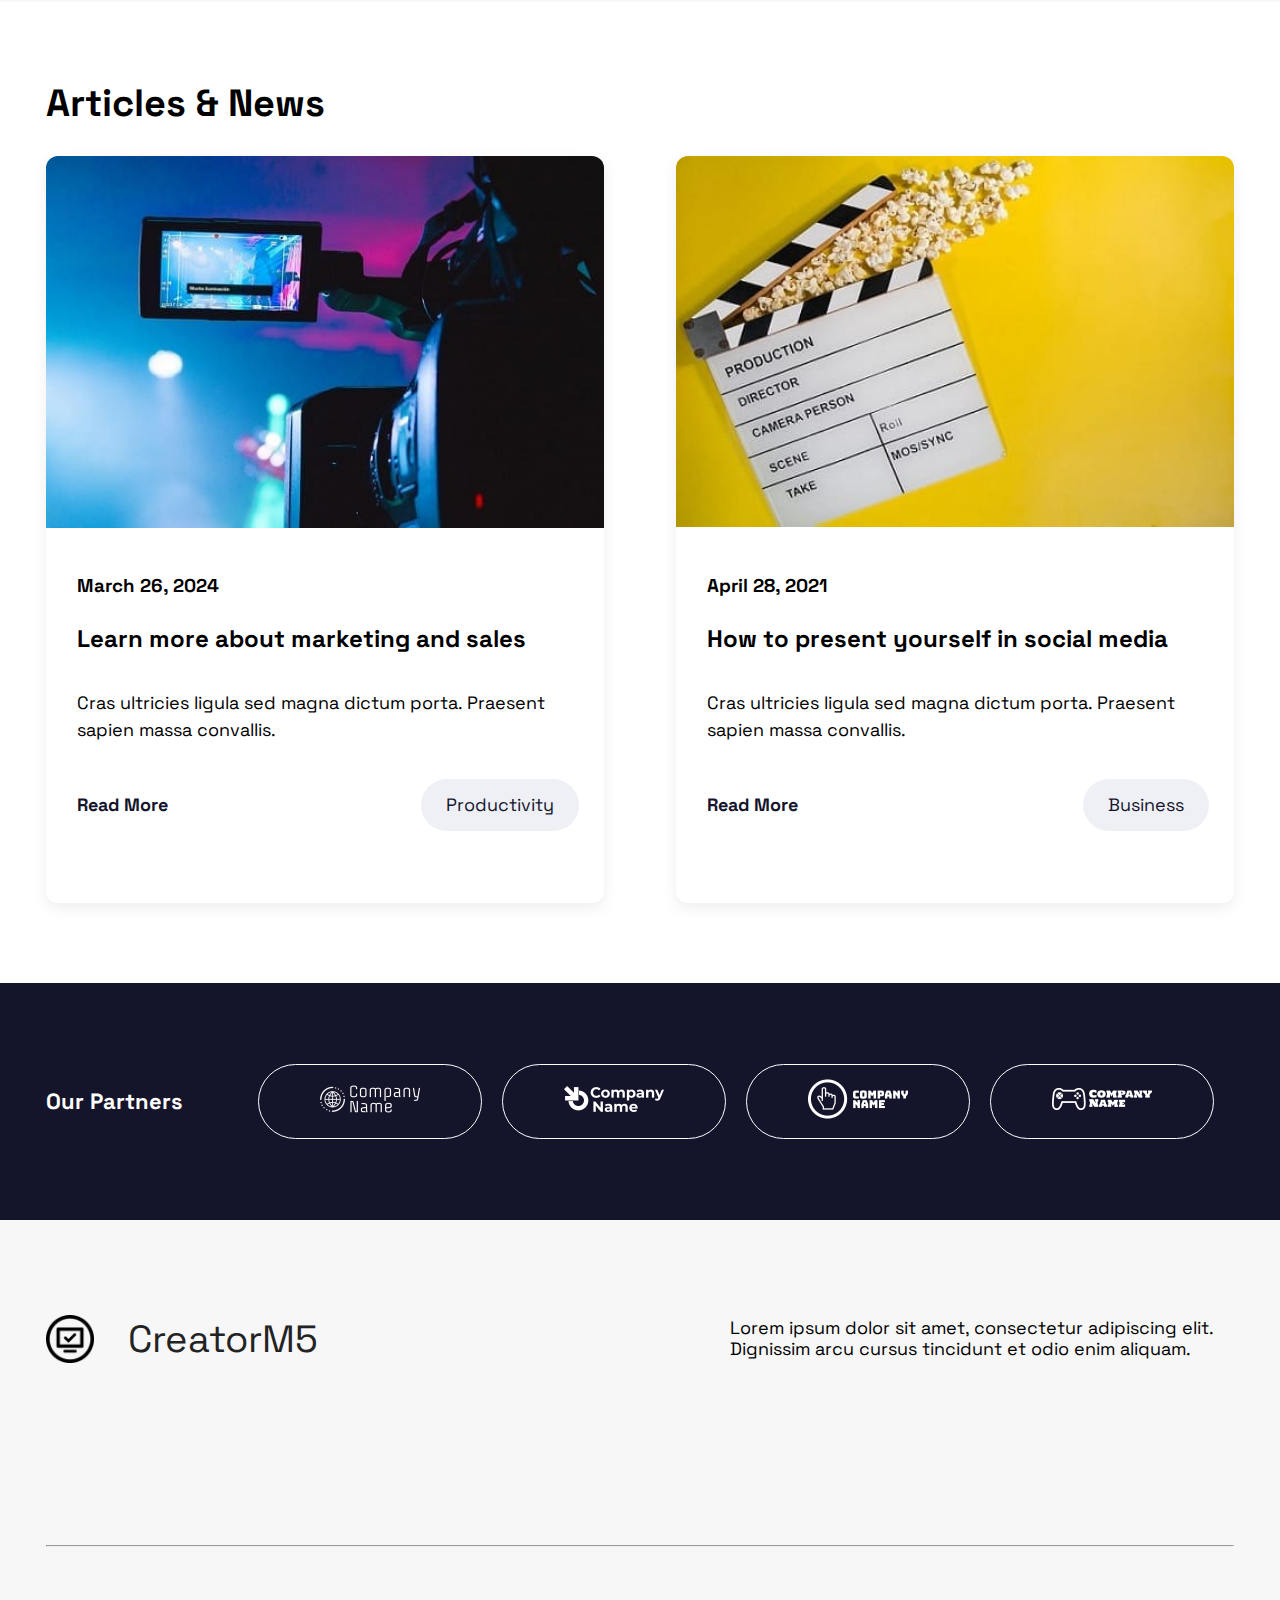
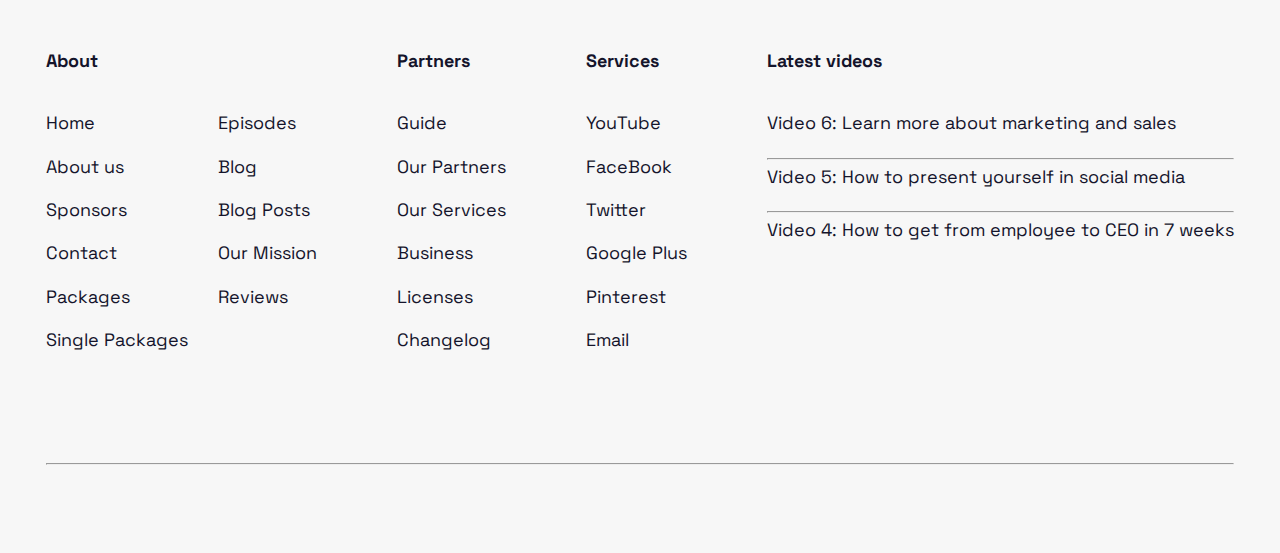
==== commit 92e3d825: "add Login page" ====
--- a/index.html
+++ b/index.html
@@ -4,7 +4,7 @@
 <head>
     <meta charset="UTF-8">
     <meta name="viewport" content="width=device-width, initial-scale=1.0">
-    <title>OKE</title>
+    <title>NONAMET00</title>
     <link rel="stylesheet" href="https://cdnjs.cloudflare.com/ajax/libs/font-awesome/6.5.2/css/all.min.css"
         integrity="sha512-SnH5WK+bZxgPHs44uWIX+LLJAJ9/2PkPKZ5QiAj6Ta86w+fsb2TkcmfRyVX3pBnMFcV7oQPJkl9QevSCWr3W6A=="
         crossorigin="anonymous" referrerpolicy="no-referrer" />
@@ -43,8 +43,8 @@
                 </ul>
             </div>
             <div class="inner-button">
-                <a href="#" class="button-one">Last Video</a>
-                <a href="#" class="button-two">Subscribe</a>
+                <a href="login.html" class="button-one">Login</a>
+                <a href="#" class="button-two">Sign Up</a>
             </div>
         </div>
     </div>
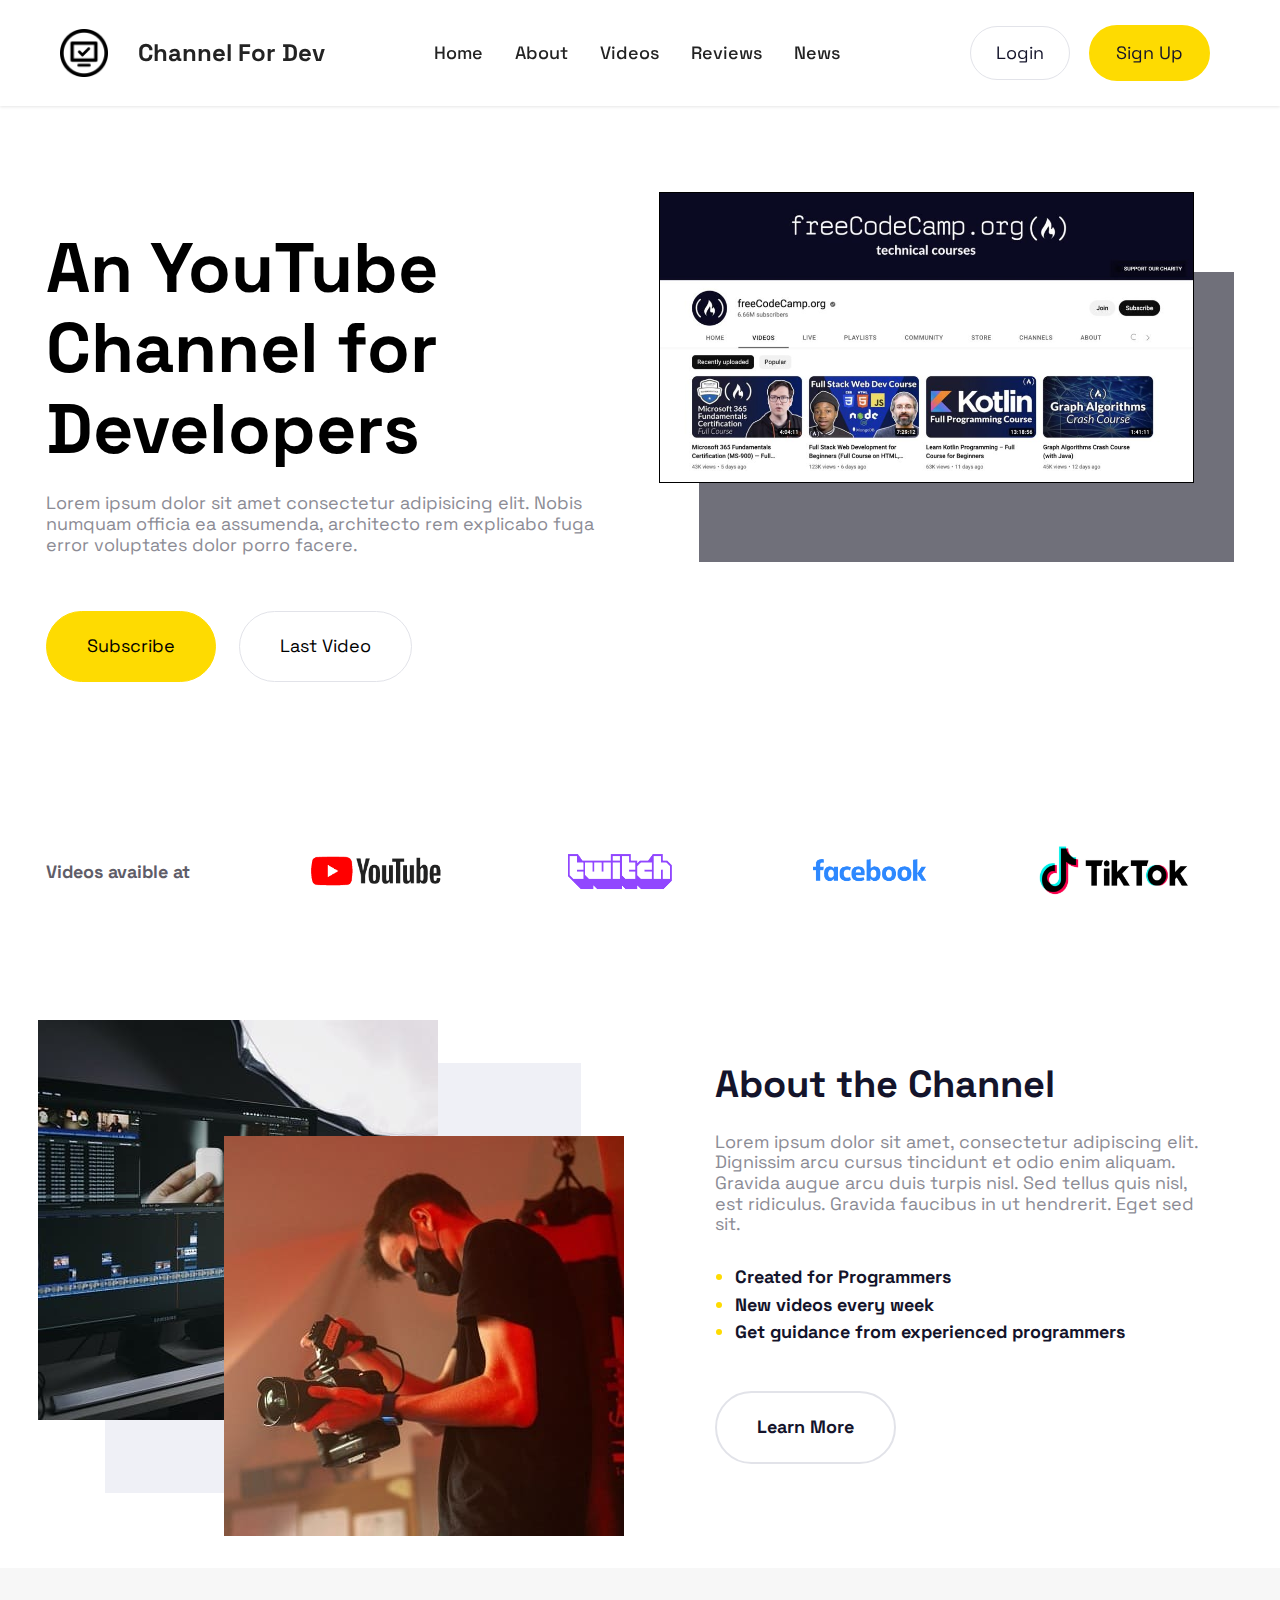
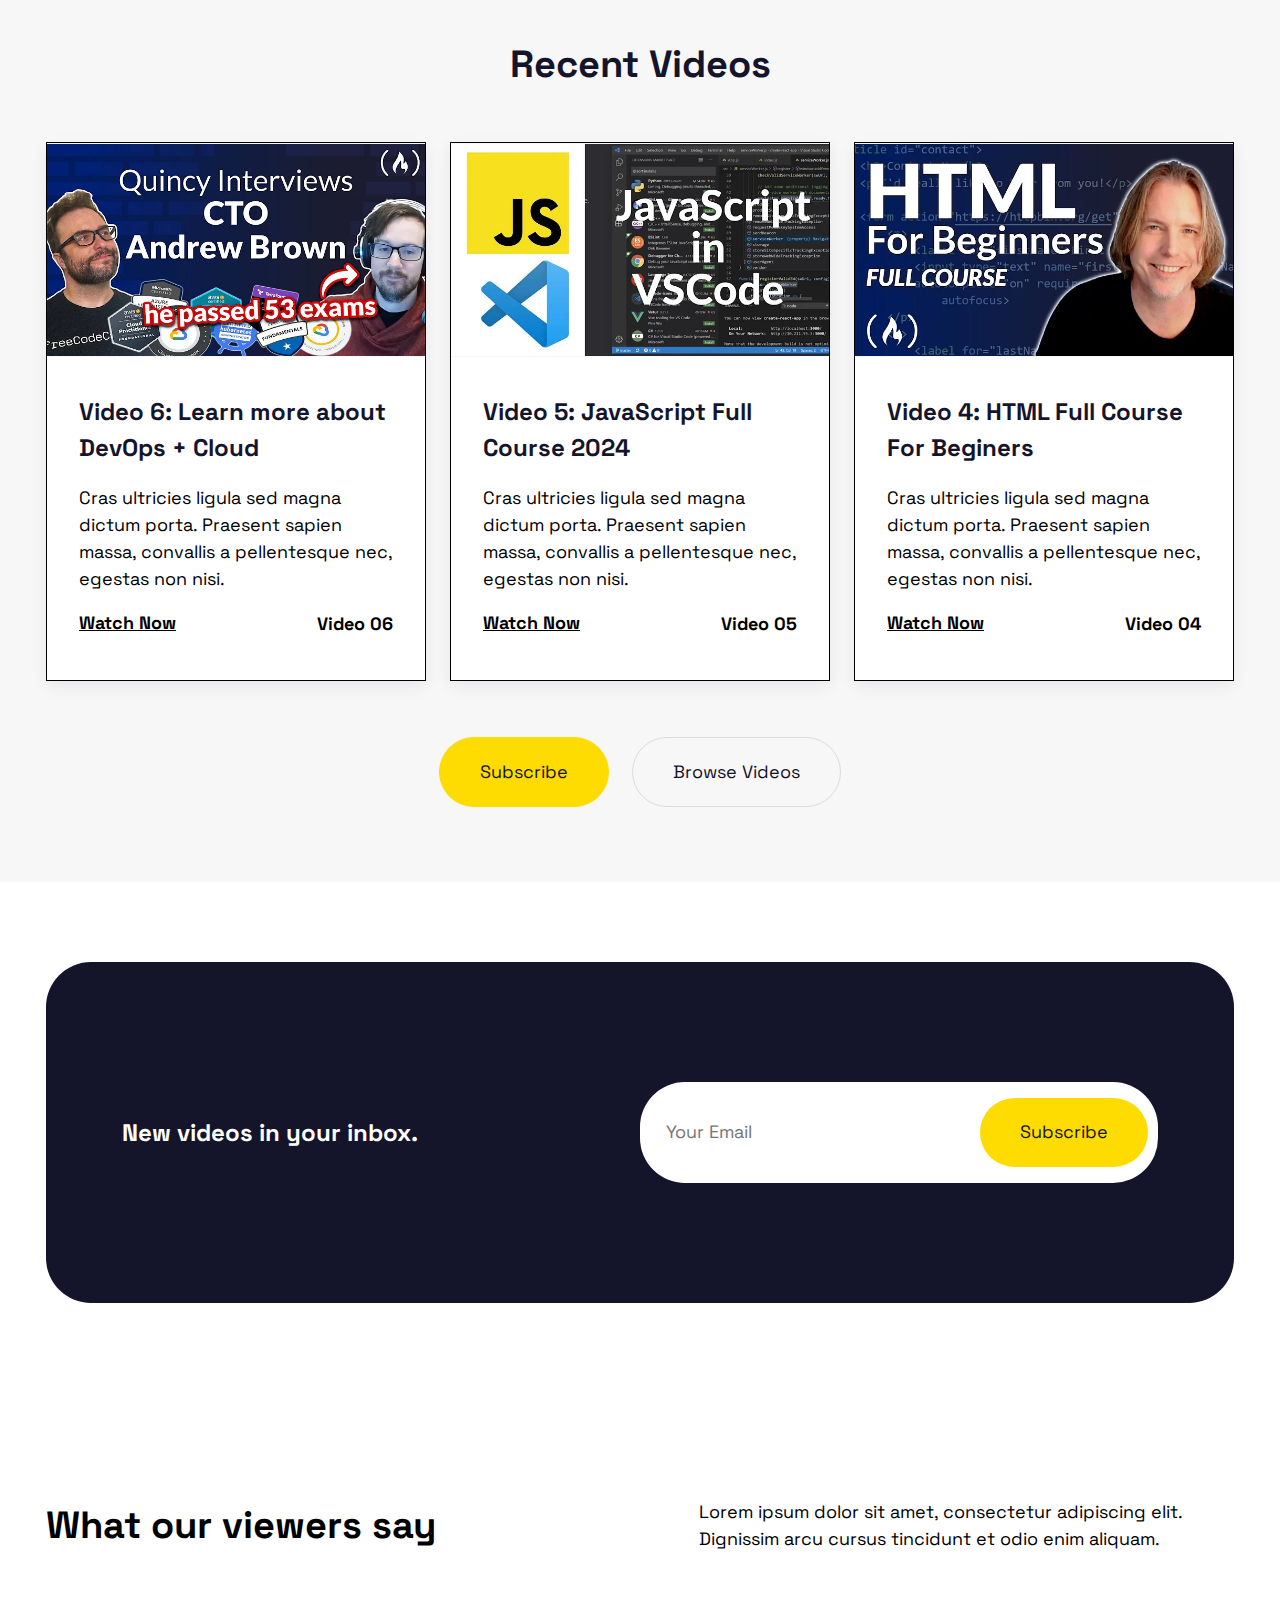
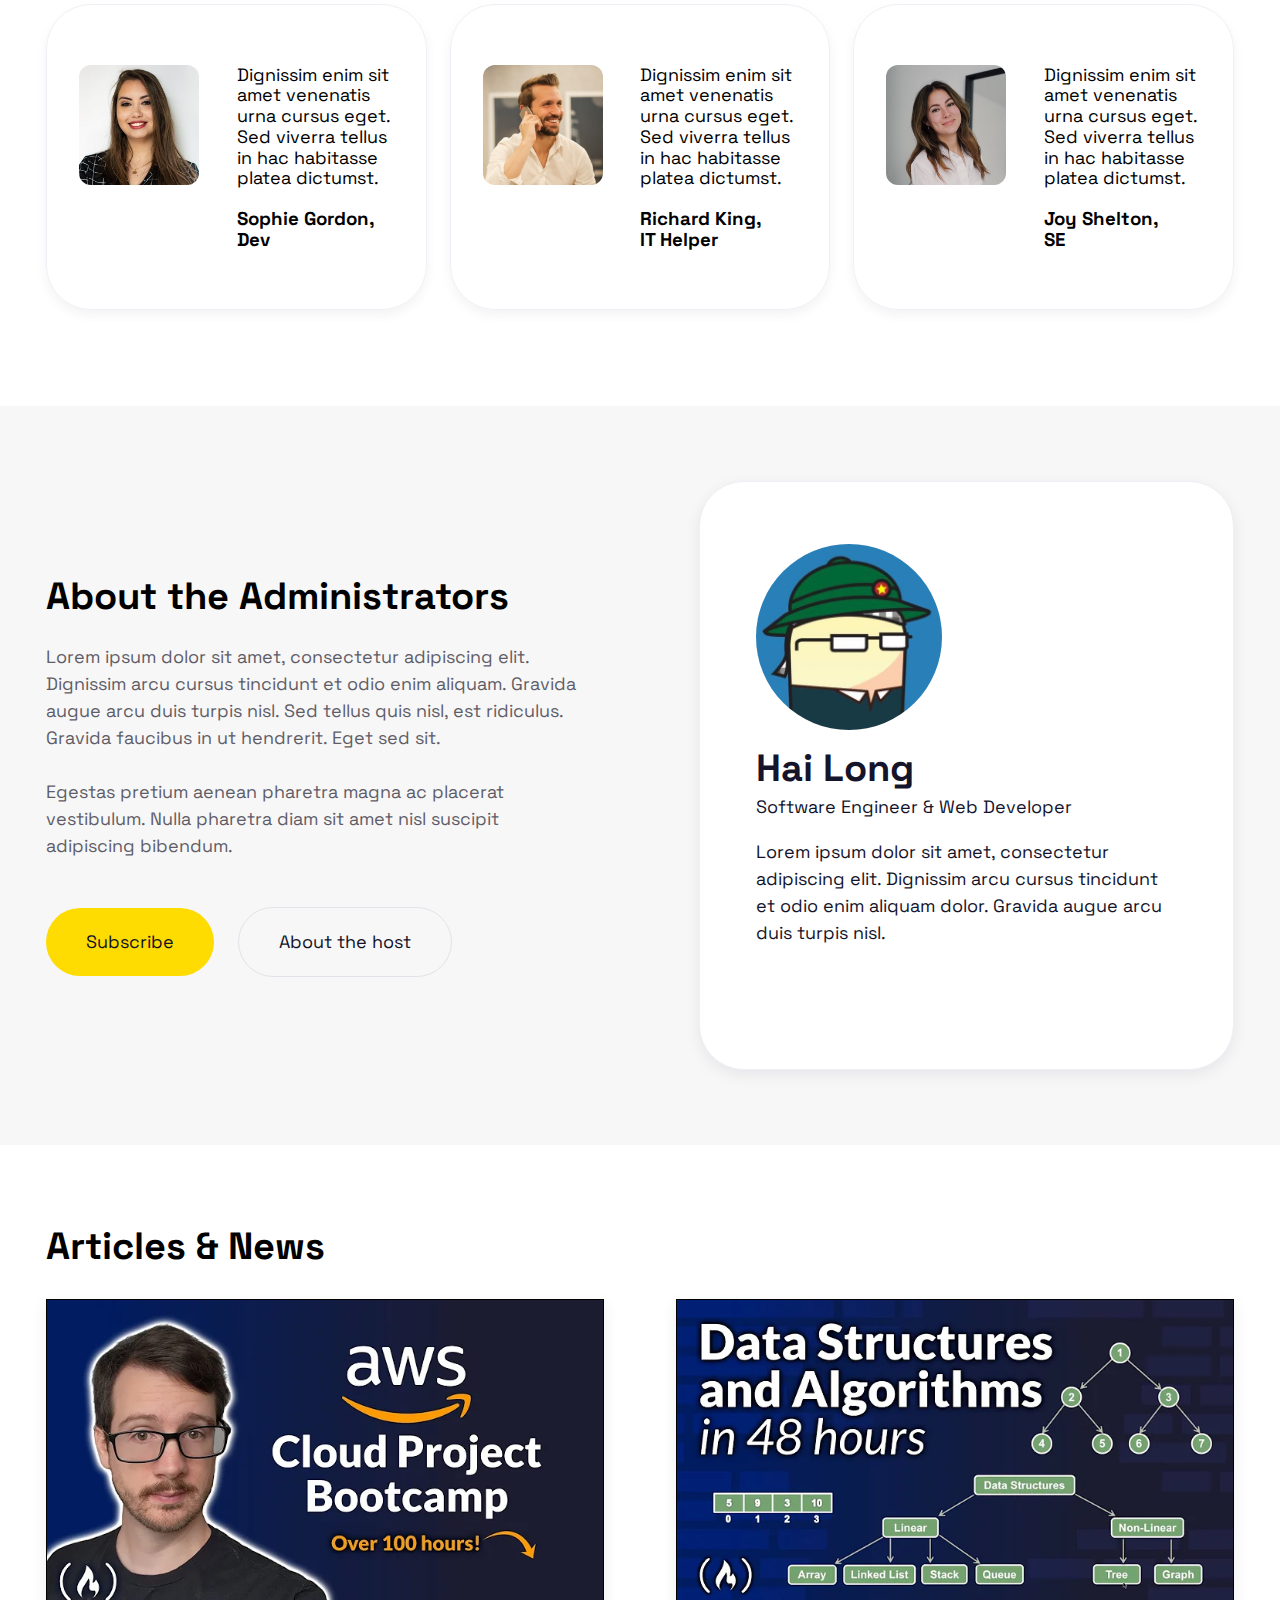
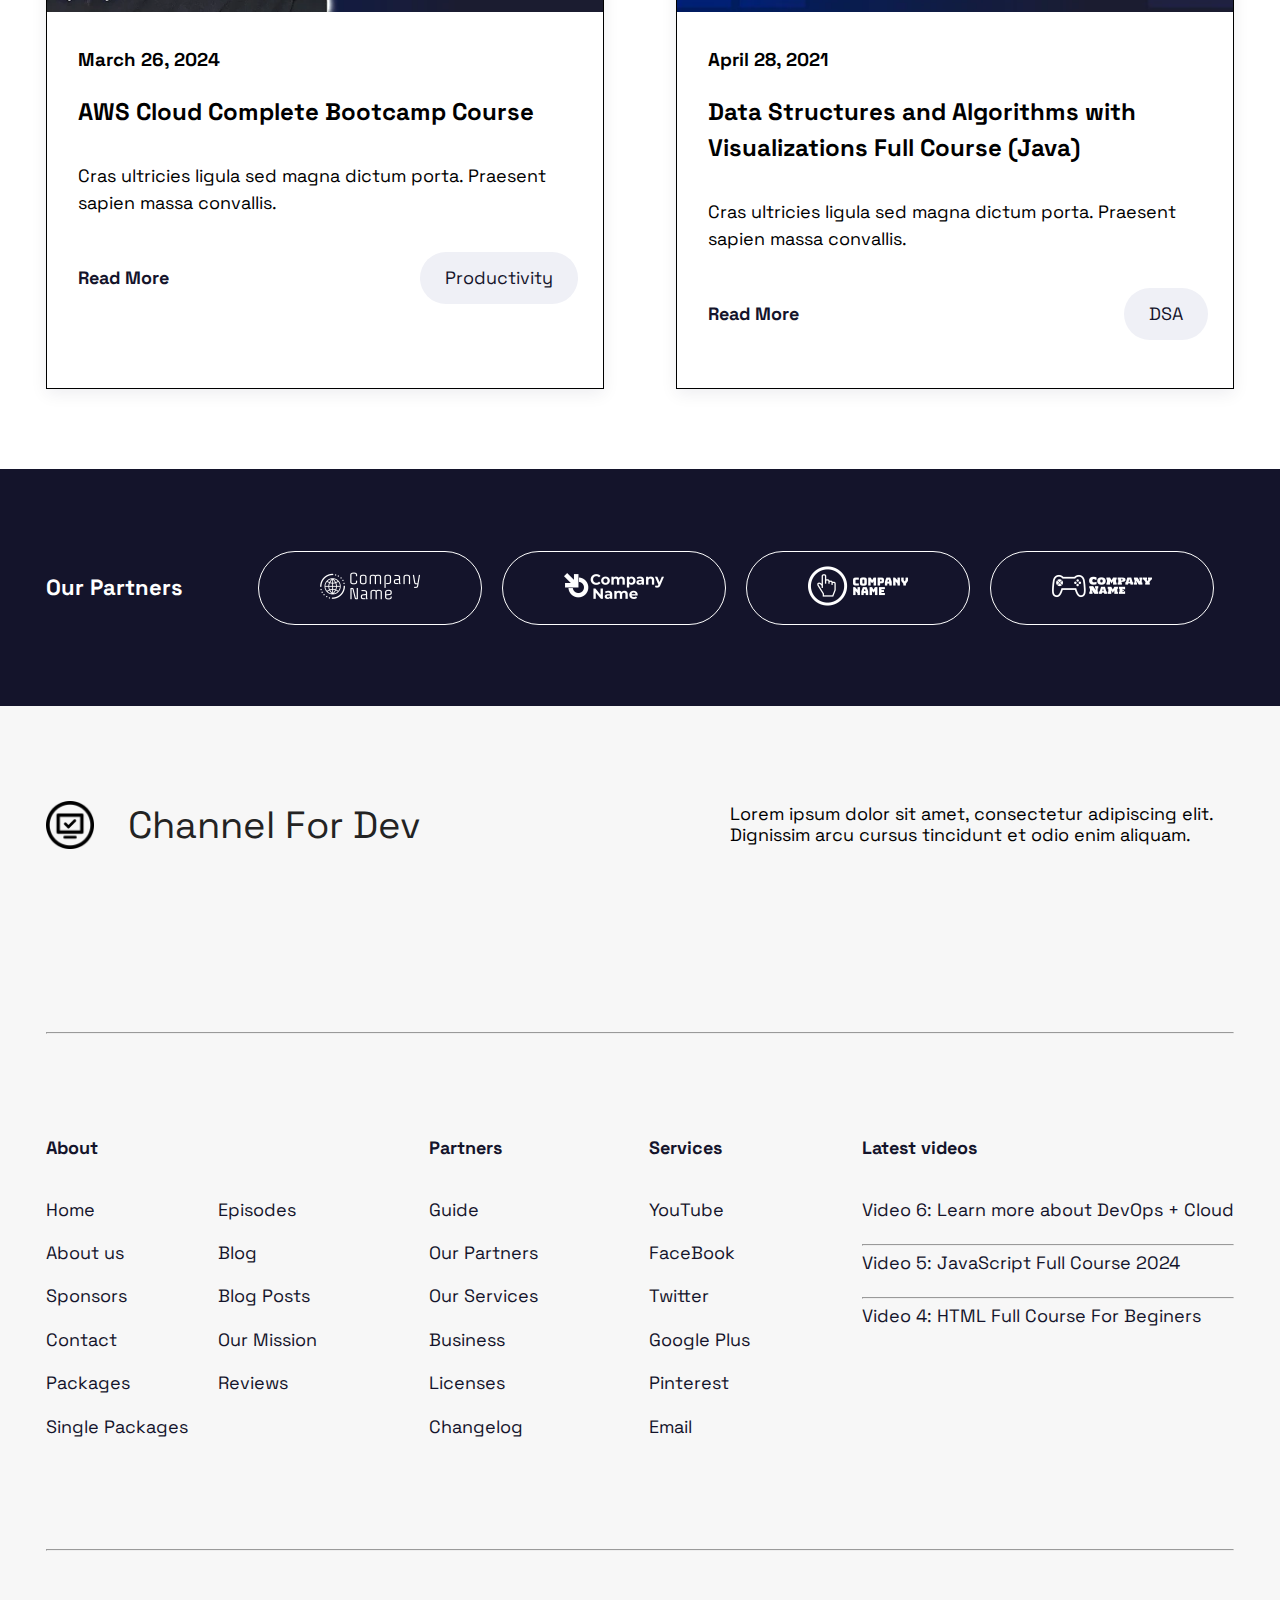
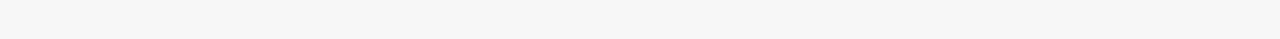
==== commit 9e453ba5: "update midterm web for examination" ====
--- a/index.html
+++ b/index.html
@@ -20,25 +20,25 @@
             <div class="inner-logo">
                 <img src="assets/images/logo2-1.png" alt="Logo">
                 <a href="#">
-                    Youtube Video Creator
+                    Channel For Dev
                 </a>
             </div>
             <div class="inner-nav">
                 <ul>
                     <li>
-                        <a href="#">Home</a>
+                        <a href="#section-one">Home</a>
                     </li>
                     <li>
-                        <a href="#">About</a>
+                        <a href="#section-three">About</a>
                     </li>
                     <li>
-                        <a href="#">Episides</a>
+                        <a href="#section-four">Videos</a>
                     </li>
                     <li>
-                        <a href="#">Reviews</a>
+                        <a href="#section-six">Reviews</a>
                     </li>
                     <li>
-                        <a href="#">News</a>
+                        <a href="#section-eight">News</a>
                     </li>
                 </ul>
             </div>
@@ -51,25 +51,25 @@
     <!-- END HEADER  -->
 
     <!-- SECTION ONE  -->
-    <div class="section-one">
+    <div class="section-one" id="section-one">
         <div class="container">
             <div class="inner-wrap">
                 <div class="inner-content">
                     <h1 class="inner-title">
-                        An YouTube <br> Channel for <br> entrepreneurs
+                        An YouTube <br> Channel for <br> Developers
                     </h1>
                     <p class="inner-desc">
-                        Lorem ipsum dolor sit amet, consectetur adipiscing elit. Auctor <br> viverra eget sit sapien,
-                        velit scelerisque volutpat vitae.
+                        Lorem ipsum dolor sit amet consectetur adipisicing elit. Nobis numquam officia ea assumenda,
+                        architecto rem explicabo fuga error voluptates dolor porro facere.
                     </p>
                     <div class="inner-button">
-                        <a href="#" class="button-one">Subscribe</a>
-                        <a href="#" class="button-two">Last Video</a>
+                        <a href="https://www.youtube.com/@freecodecamp" class="button-one">Subscribe</a>
+                        <a href="https://www.youtube.com/watch?v=Zv9MsVSxqXo" class="button-two">Last Video</a>
                     </div>
                 </div>
                 <div class="inner-image">
                     <div class="gray">
-                        <img src="assets/images/image1.jpg" alt="">
+                        <img src="assets/images/Free-Code-Camp-1024x557.jpg" alt="">
                     </div>
                 </div>
             </div>
@@ -86,22 +86,22 @@
                 </h3>
                 <div class="inner-list">
                     <div class="inner-item">
-                        <a href="https://www.youtube.com/watch?v=jfKfPfyJRdk">
+                        <a href="https://www.youtube.com/@freecodecamp">
                             <img src="assets/images/logo1.png" alt="">
                         </a>
                     </div>
                     <div class="inner-item">
-                        <a href="https://www.twitch.tv/alveussanctuary">
+                        <a href="https://www.twitch.tv/freecodecamp">
                             <img src="assets/images/logo22.png" alt="">
                         </a>
                     </div>
                     <div class="inner-item">
-                        <a href="https://www.facebook.com/ledinhnhuan.142857">
+                        <a href="https://web.facebook.com/freecodecamp">
                             <img src="assets/images/logo3.png" alt="">
                         </a>
                     </div>
                     <div class="inner-item">
-                        <a href="https://www.tiktok.com/explore">
+                        <a href="https://www.tiktok.com/@freecodecamp">
                             <img src="assets/images/logo4.png" alt="">
                         </a>
                     </div>
@@ -112,7 +112,7 @@
     <!-- SECTION TWO  -->
 
     <!-- SECTION THREE  -->
-    <div class="section-three">
+    <div class="section-three" id="section-three">
         <div class="container">
             <div class="inner-wrap">
                 <div class="inner-image">
@@ -123,7 +123,7 @@
                 </div>
                 <div class="inner-content">
                     <h1 class="inner-title">
-                        About the show
+                        About the Channel
                     </h1>
                     <p class="inner-desc">
                         Lorem ipsum dolor sit amet, consectetur adipiscing elit. Dignissim arcu cursus tincidunt et odio
@@ -132,16 +132,16 @@
                     </p>
                     <ul>
                         <li>
-                            Created for young entrepreneurs
+                            Created for Programmers
                         </li>
                         <li>
                             New videos every week
                         </li>
                         <li>
-                            Interviews with famous guests
+                            Get guidance from experienced programmers
                         </li>
                     </ul>
-                    <a class="inner-button" href="#">Learn More</a>
+                    <a class="inner-button" href="https://www.freecodecamp.org/">Learn More</a>
                 </div>
             </div>
         </div>
@@ -149,7 +149,7 @@
     <!-- SECTION THREE  -->
 
     <!-- SECTION-FOUR  -->
-    <div class="section-four">
+    <div class="section-four" id="section-four">
         <div class="container">
             <div class="inner-title">
                 Recent Videos
@@ -157,11 +157,11 @@
             <div class="inner-list">
                 <div class="inner-item">
                     <div class="inner-image">
-                        <img src="assets/images/item1.png" alt="">
+                        <img src="assets/images/socket.png" alt="">
                     </div>
                     <div class="inner-content">
                         <h1 class="inner-title">
-                            Video 6: Learn more about marketing
+                            Video 6: Learn more about DevOps + Cloud
                         </h1>
                         <p class="inner-desc">
                             Cras ultricies ligula sed magna dictum porta. Praesent sapien massa, convallis a
@@ -171,7 +171,7 @@
                         <div class="inner-link">
                             <h5 class="link-title">
                                 <i class="fa-solid fa-play"></i>
-                                <a href="https://www.youtube.com/watch?v=O9j9aLo9waY">Watch Now</a>
+                                <a href="https://youtu.be/Zv9MsVSxqXo?si=sMdf32K2_q14Ob79">Watch Now</a>
                             </h5>
                             <h5 class="video-name">Video 06</h5>
                         </div>
@@ -179,11 +179,11 @@
                 </div>
                 <div class="inner-item">
                     <div class="inner-image">
-                        <img src="assets/images/item2.png" alt="">
+                        <img src="assets/images/free-code-camp-pic3.jpg" alt="">
                     </div>
                     <div class="inner-content">
                         <h1 class="inner-title">
-                            Video 5: How to present yourself in social media
+                            Video 5: JavaScript Full Course 2024
                         </h1>
                         <p class="inner-desc">
                             Cras ultricies ligula sed magna dictum porta. Praesent sapien massa, convallis a
@@ -193,7 +193,7 @@
                         <div class="inner-link">
                             <h5 class="link-title">
                                 <i class="fa-solid fa-play"></i>
-                                <a href="https://www.youtube.com/watch?v=br5KZ2G3M38">Watch Now</a>
+                                <a href="https://www.youtube.com/watch?v=jS4aFq5-91M&t">Watch Now</a>
                             </h5>
                             <h5 class="video-name">Video 05</h5>
                         </div>
@@ -201,11 +201,11 @@
                 </div>
                 <div class="inner-item">
                     <div class="inner-image">
-                        <img src="assets/images/item3.png" alt="">
+                        <img src="assets/images/free-code-camp-pic4.jpg" alt="">
                     </div>
                     <div class="inner-content">
                         <h1 class="inner-title">
-                            Video 4: How to get from employee to CEO
+                            Video 4: HTML Full Course For Beginers
                         </h1>
                         <p class="inner-desc">
                             Cras ultricies ligula sed magna dictum porta. Praesent sapien massa, convallis a
@@ -215,7 +215,7 @@
                         <div class="inner-link">
                             <h5 class="link-title">
                                 <i class="fa-solid fa-play"></i>
-                                <a href="https://www.youtube.com/watch?v=5RTbcwKl_RM">Watch Now</a>
+                                <a href="https://www.youtube.com/watch?v=kUMe1FH4CHE">Watch Now</a>
                             </h5>
                             <h5 class="video-name">Video 04</h5>
                         </div>
@@ -223,9 +223,8 @@
                 </div>
             </div>
             <div class="outer-button">
-                <a href="https://www.youtube.com/@vtv24" class="sub-button">Subscribe</a>
-                <a href="https://studio.youtube.com/channel/UCQJEGrmtHFK955_54p9lwlA/videos/upload?d=ud&filter=%5B%5D&sort=%7B%22columnType%22%3A%22date%22%2C%22sortOrder%22%3A%22DESCENDING%22%7D"
-                    class="video-button">Browse Videos</a>
+                <a href="https://www.youtube.com/@freecodecamp" class="sub-button">Subscribe</a>
+                <a href="https://www.youtube.com/@freecodecamp/courses" class="video-button">Browse Videos</a>
             </div>
         </div>
     </div>
@@ -248,7 +247,7 @@
     <!-- SECTION FIVE  -->
 
     <!-- SECTION SIX  -->
-    <div class="section-six">
+    <div class="section-six" id="section-six">
         <div class="container">
             <div class="inner-wrap">
                 <div class="inner-title">
@@ -274,11 +273,11 @@
                                 </div>
                             </div>
                             <div class="inner-comment">
-                                <p> 
+                                <p>
                                     Dignissim enim sit amet venenatis urna cursus eget. Sed viverra tellus in
                                     hac habitasse platea dictumst.
                                 </p>
-                                <h3>Sophie Gordon, <br> Designer</h3>
+                                <h3>Sophie Gordon, <br> Dev</h3>
                             </div>
                         </div>
                     </div>
@@ -297,11 +296,11 @@
                                 </div>
                             </div>
                             <div class="inner-comment">
-                                <p> 
+                                <p>
                                     Dignissim enim sit amet venenatis urna cursus eget. Sed viverra tellus in
                                     hac habitasse platea dictumst.
                                 </p>
-                                <h3>Richard King, <br> ITer</h3>
+                                <h3>Richard King, <br> IT Helper</h3>
                             </div>
                         </div>
                     </div>
@@ -320,11 +319,11 @@
                                 </div>
                             </div>
                             <div class="inner-comment">
-                                <p> 
+                                <p>
                                     Dignissim enim sit amet venenatis urna cursus eget. Sed viverra tellus in
                                     hac habitasse platea dictumst.
                                 </p>
-                                <h3>Joy Shelton, <br> entrepreneur</h3>
+                                <h3>Joy Shelton, <br> SE</h3>
                             </div>
                         </div>
                     </div>
@@ -340,7 +339,7 @@
             <div class="inner-wrap">
                 <div class="inner-content">
                     <h1 class="inner-title">
-                        About the host
+                        About the Administrators
                     </h1>
                     <p class="inner-desc">
                         Lorem ipsum dolor sit amet, consectetur adipiscing elit. Dignissim arcu cursus tincidunt et odio
@@ -352,7 +351,7 @@
                         suscipit adipiscing bibendum.
                     </p>
                     <div class="inner-button">
-                        <a href="#" class="sub-button">Subscribe</a>
+                        <a href="https://web.facebook.com/profile.php?id=100074892576866" class="sub-button">Subscribe</a>
                         <a href="#" class="about-button">About the host</a>
                     </div>
                 </div>
@@ -361,10 +360,10 @@
                         <img src="assets/images/host.jpg" alt="Avatar">
                     </div>
                     <h1 class="inner-name">
-                        Nuhan Lee
+                        Hai Long
                     </h1>
                     <p class="inner-position">
-                        Entrepreneur & Creator
+                        Software Engineer & Web Developer
                     </p>
                     <p class="inner-desc">
                         Lorem ipsum dolor sit amet, consectetur adipiscing elit. Dignissim arcu cursus tincidunt et odio
@@ -391,7 +390,7 @@
     <!-- Phần cuối cùng của Trần Thịnh -->
 
     <!-- Phần của Phan Tiến  -->
-    <div class="section-eight">
+    <div class="section-eight" id="section-eight">
         <div class="container">
             <div class="inner-wrap">
                 <h1 class="title">
@@ -400,29 +399,31 @@
                 <div class="inner-list">
                     <div class="inner-item">
                         <div class="inner-image">
-                            <img src="assets/images/take1.png" alt="">
+                            <img src="assets/images/article-1.jpg" alt="">
                         </div>
                         <div class="inner-content">
                             <h3 class="time">March 26, 2024</h3>
-                            <h1 class="title">Learn more about marketing and sales</h1>
-                            <p class="inner-desc">Cras ultricies ligula sed magna dictum porta. Praesent sapien massa convallis.</p>
+                            <h1 class="title">AWS Cloud Complete Bootcamp Course</h1>
+                            <p class="inner-desc">Cras ultricies ligula sed magna dictum porta. Praesent sapien massa
+                                convallis.</p>
                             <div class="read-more">
-                                <a href="#">Read More</a>
+                                <a href="https://www.youtube.com/watch?v=zA8guDqfv40">Read More</a>
                                 <p class="inner-tag">Productivity</p>
                             </div>
                         </div>
                     </div>
                     <div class="inner-item">
                         <div class="inner-image">
-                            <img src="assets/images/take2.png" alt="">
+                            <img src="assets/images/article2.jpg" alt="">
                         </div>
                         <div class="inner-content">
                             <h3 class="time">April 28, 2021</h3>
-                            <h1 class="title">How to present yourself in social media</h1>
-                            <p class="inner-desc">Cras ultricies ligula sed magna dictum porta. Praesent sapien massa convallis.</p>
+                            <h1 class="title">Data Structures and Algorithms with Visualizations Full Course (Java)</h1>
+                            <p class="inner-desc">Cras ultricies ligula sed magna dictum porta. Praesent sapien massa
+                                convallis.</p>
                             <div class="read-more">
-                                <a href="#">Read More</a>
-                                <p class="inner-tag">Business</p>
+                                <a href="https://www.youtube.com/watch?v=2ZLl8GAk1X4">Read More</a>
+                                <p class="inner-tag">DSA</p>
                             </div>
                         </div>
                     </div>
@@ -464,7 +465,7 @@
             <div class="inner-wrap">
                 <div class="inner-logo">
                     <img src="assets/images/logo2-1.png" alt="">
-                    <span>CreatorM5</span>
+                    <span>Channel For Dev</span>
                 </div>
                 <div class="inner-desc">
                     <p>
@@ -602,19 +603,19 @@
                         <ul>
                             <li>
                                 <a href="#">
-                                    Video 6: Learn more about marketing and sales
+                                    Video 6: Learn more about DevOps + Cloud
                                 </a>
                             </li>
                             <hr>
                             <li>
                                 <a href="#">
-                                    Video 5: How to present yourself in social media
+                                    Video 5: JavaScript Full Course 2024
                                 </a>
                             </li>
                             <hr>
                             <li>
                                 <a href="#">
-                                    Video 4: How to get from employee to CEO in 7 weeks
+                                    Video 4: HTML Full Course For Beginers
                                 </a>
                             </li>
                         </ul>
@@ -628,4 +629,4 @@
 
 </body>
 
-</html>
+</html>--- a/assets/css/styles.css
+++ b/assets/css/styles.css
@@ -176,19 +176,24 @@
     transition: all 0.5s;
 }
 .section-one .inner-wrap .inner-image{
-    width: 41%;
+    width: 45%;
 }
 
 .section-one .inner-wrap .inner-image .gray{
-    padding: 45px 0;
-    background: #EFF0F6;
+    padding: 20px 0;
+    background: #70707a;
+    position: relative;
+    margin-top: -30px;
+    height: 290px;
 }
 
 .section-one .inner-wrap .inner-image .gray img{
     width: 100%;
+    position: relative;
     height: auto;
-    position: relative;
     right: 40px;
+    border: 1px solid #000000;
+    margin-top: -100px;
 }
 /* END SECTION ONE  */
 
@@ -310,10 +315,11 @@
     display: inline-block;
     padding: 24px 40px;
     margin-top: 20px;
-    border: 1px solid #e2e3e9;
+    border: 2px solid #e2e3e9;
     color: #14142b;
     border-radius: 45px;
     font-size: 18px;
+    font-weight: 700;
 }
 
 .section-three .container .inner-wrap .inner-content .inner-button:hover{
@@ -347,13 +353,14 @@
 .section-four .container .inner-list .inner-item{
     width: calc(100% / 3 - 16px);
     margin-top: 0;
-    border-radius: 30px;
+    /* border-radius: 30px; */
     overflow: hidden;
     box-shadow: 0 5px 16px 0 rgba(8, 15, 52, 0.07);
+    border: 1px solid;
 }
 
 .section-four .container .inner-list .inner-item .inner-image{
-    height: 385px;
+    height: 214px;
     position: relative;
     overflow: hidden;
 }
@@ -361,7 +368,7 @@
 .section-four .container .inner-list .inner-item .inner-image img{
     width: 100%;
     height: 100%;
-    object-fit: cover;
+    object-fit: contain;
 }
 
 .section-four .container .inner-list .inner-item .inner-content{
@@ -768,13 +775,14 @@
 
 .section-eight .container .inner-wrap .inner-list .inner-item{
     width: 47%;
-    border-radius: 12px;
+    /* border-radius: 12px; */
     box-shadow: 0 5px 16px 0 rgba(8, 15, 52, 0.07);
     overflow: hidden;
+    border: 1px solid #000000;
 }
 
 .section-eight .container .inner-wrap .inner-list .inner-item .inner-image{
-    height: 385px;
+    height: 315px;
     object-fit: cover;
 }
 
@@ -783,7 +791,7 @@
 }
 
 .section-eight .inner-wrap .inner-list .inner-item .inner-content{
-    padding: 34px 25px 54px 31px;
+    padding: 34px 25px 30px 31px;
 }
 
 .section-eight .inner-wrap .inner-item .inner-content .time {
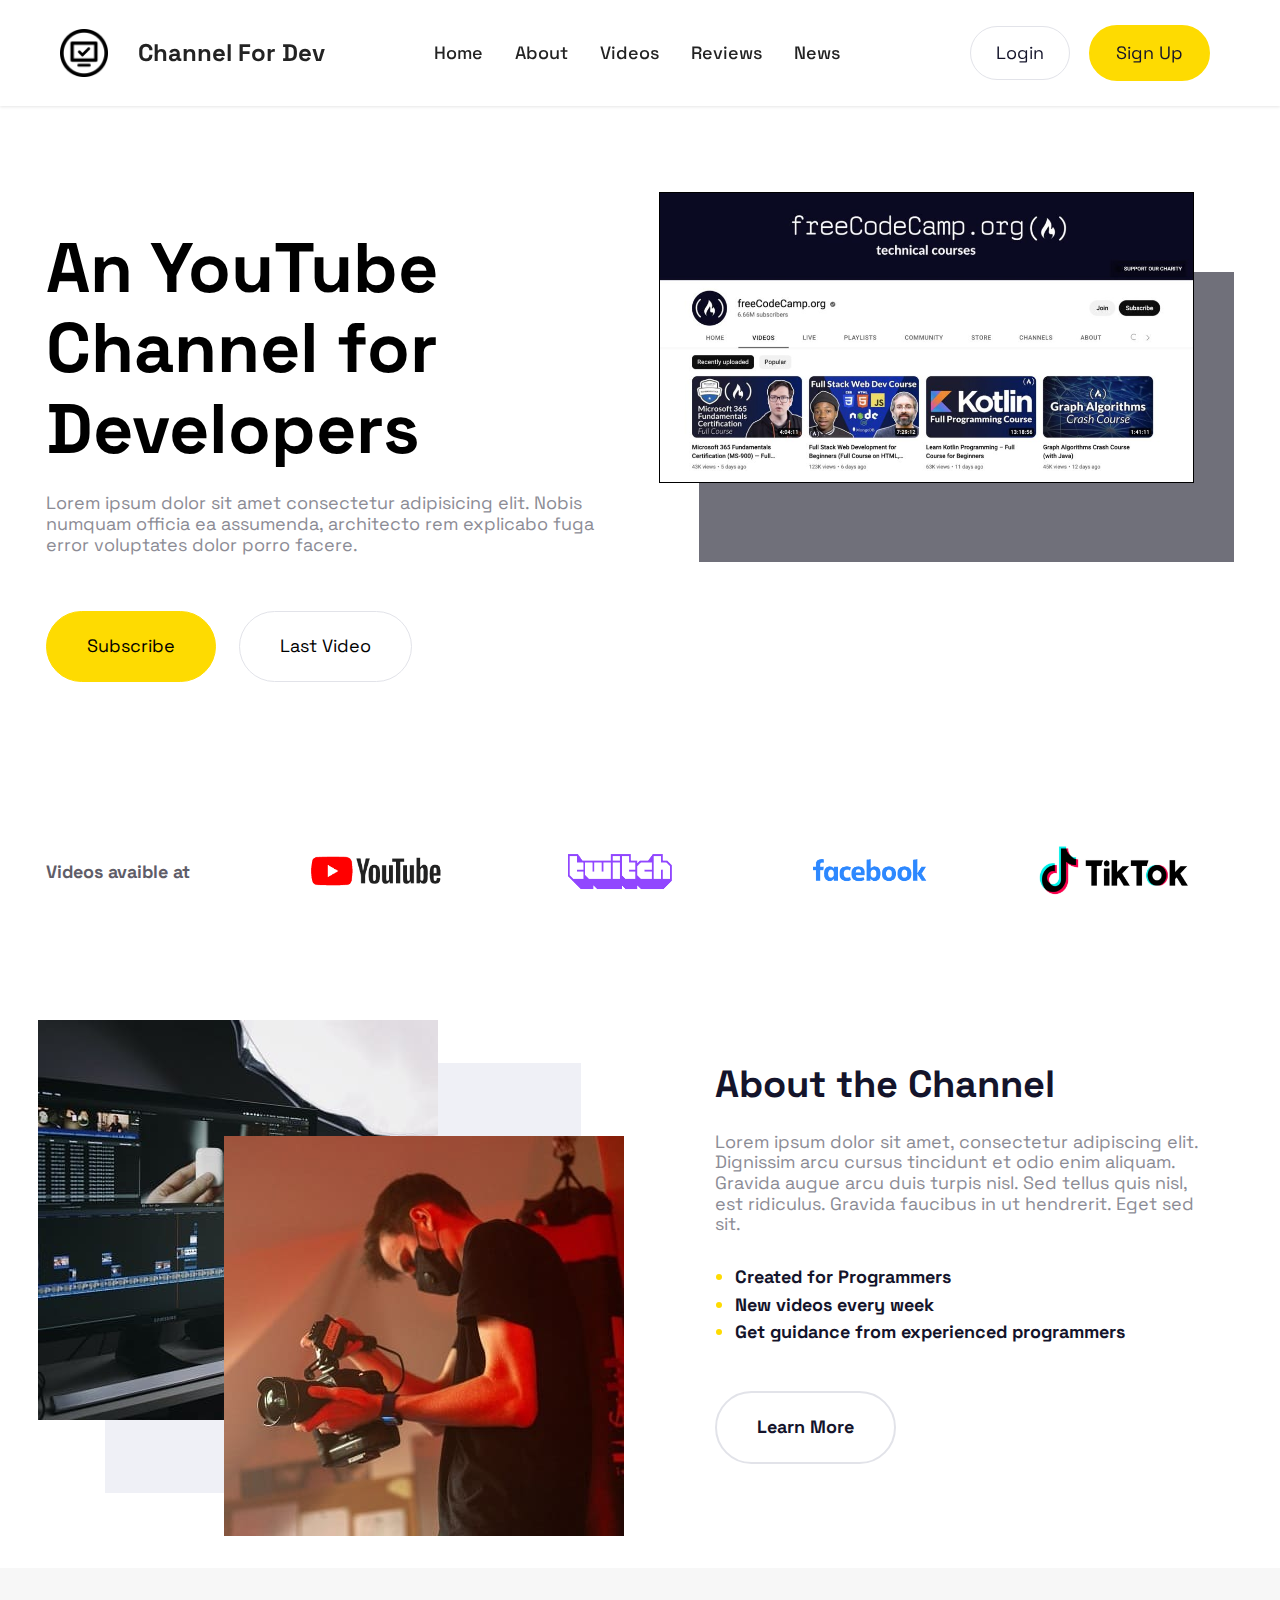
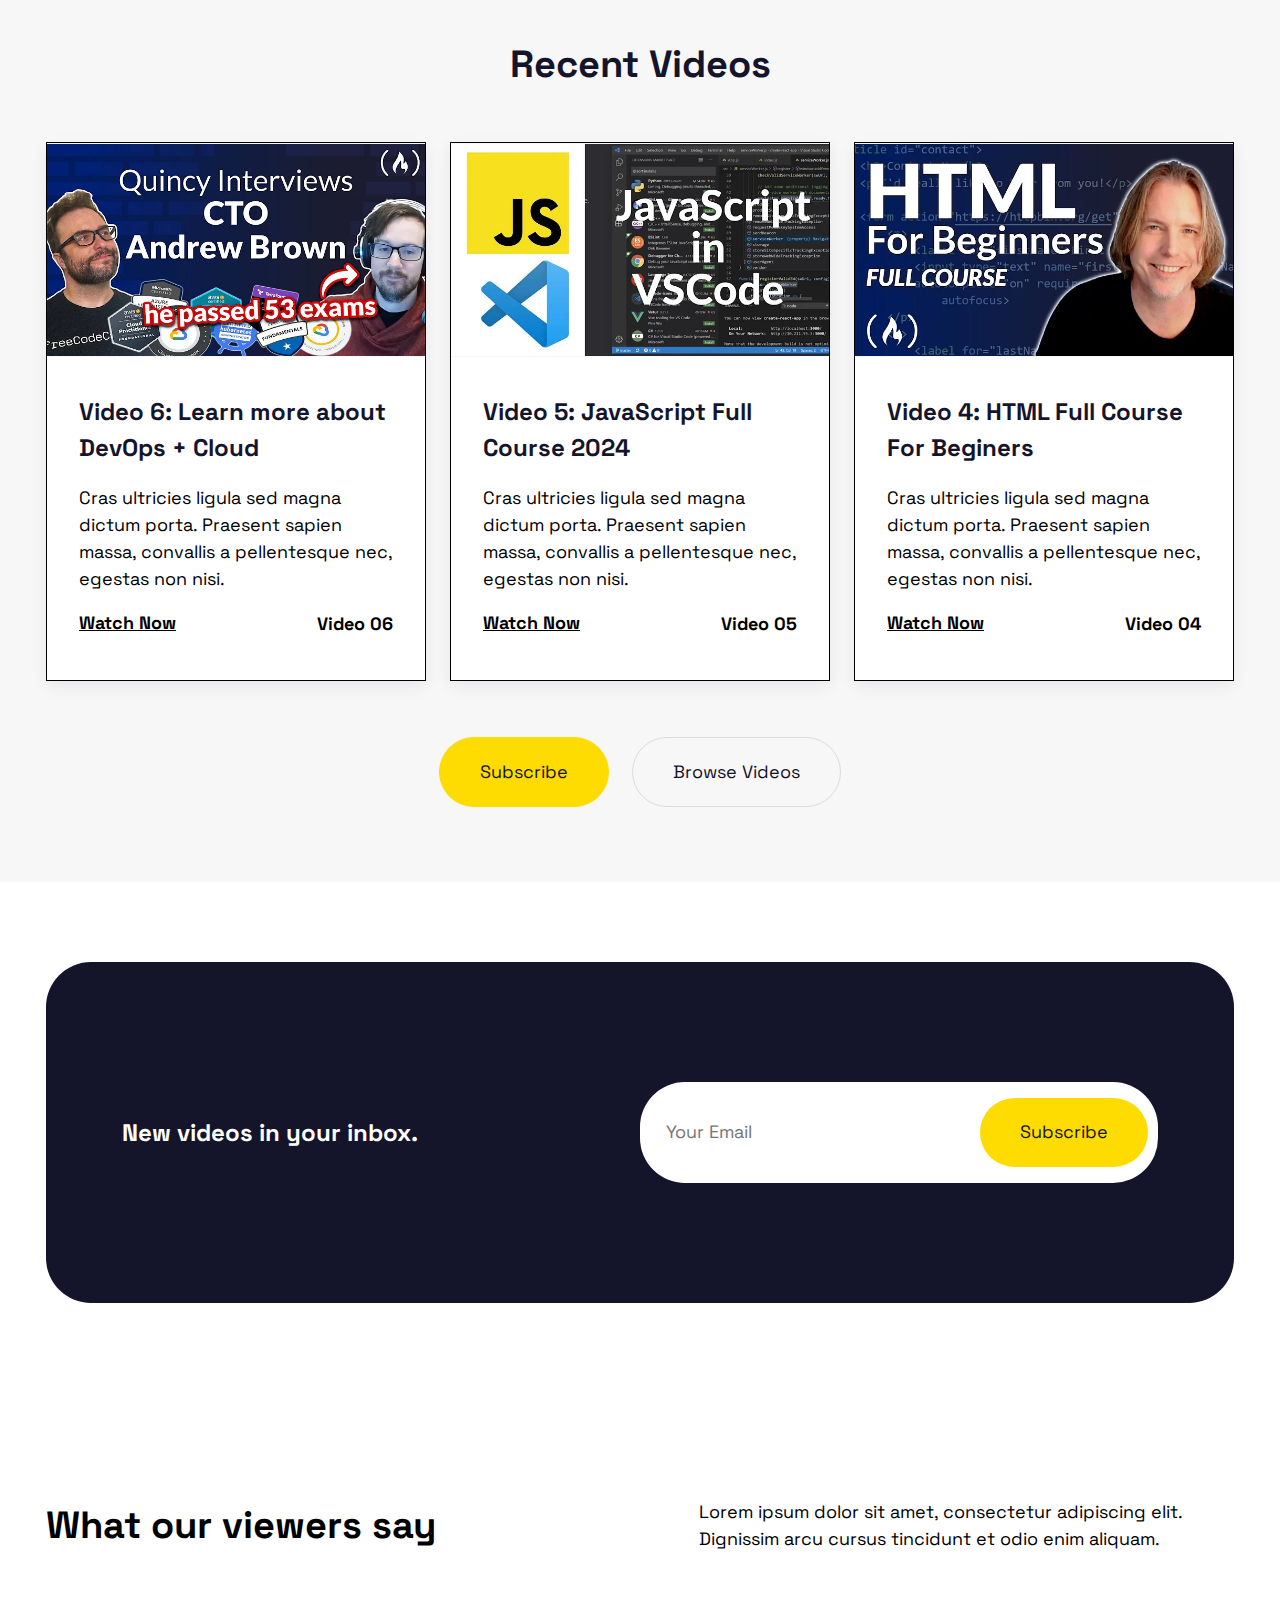
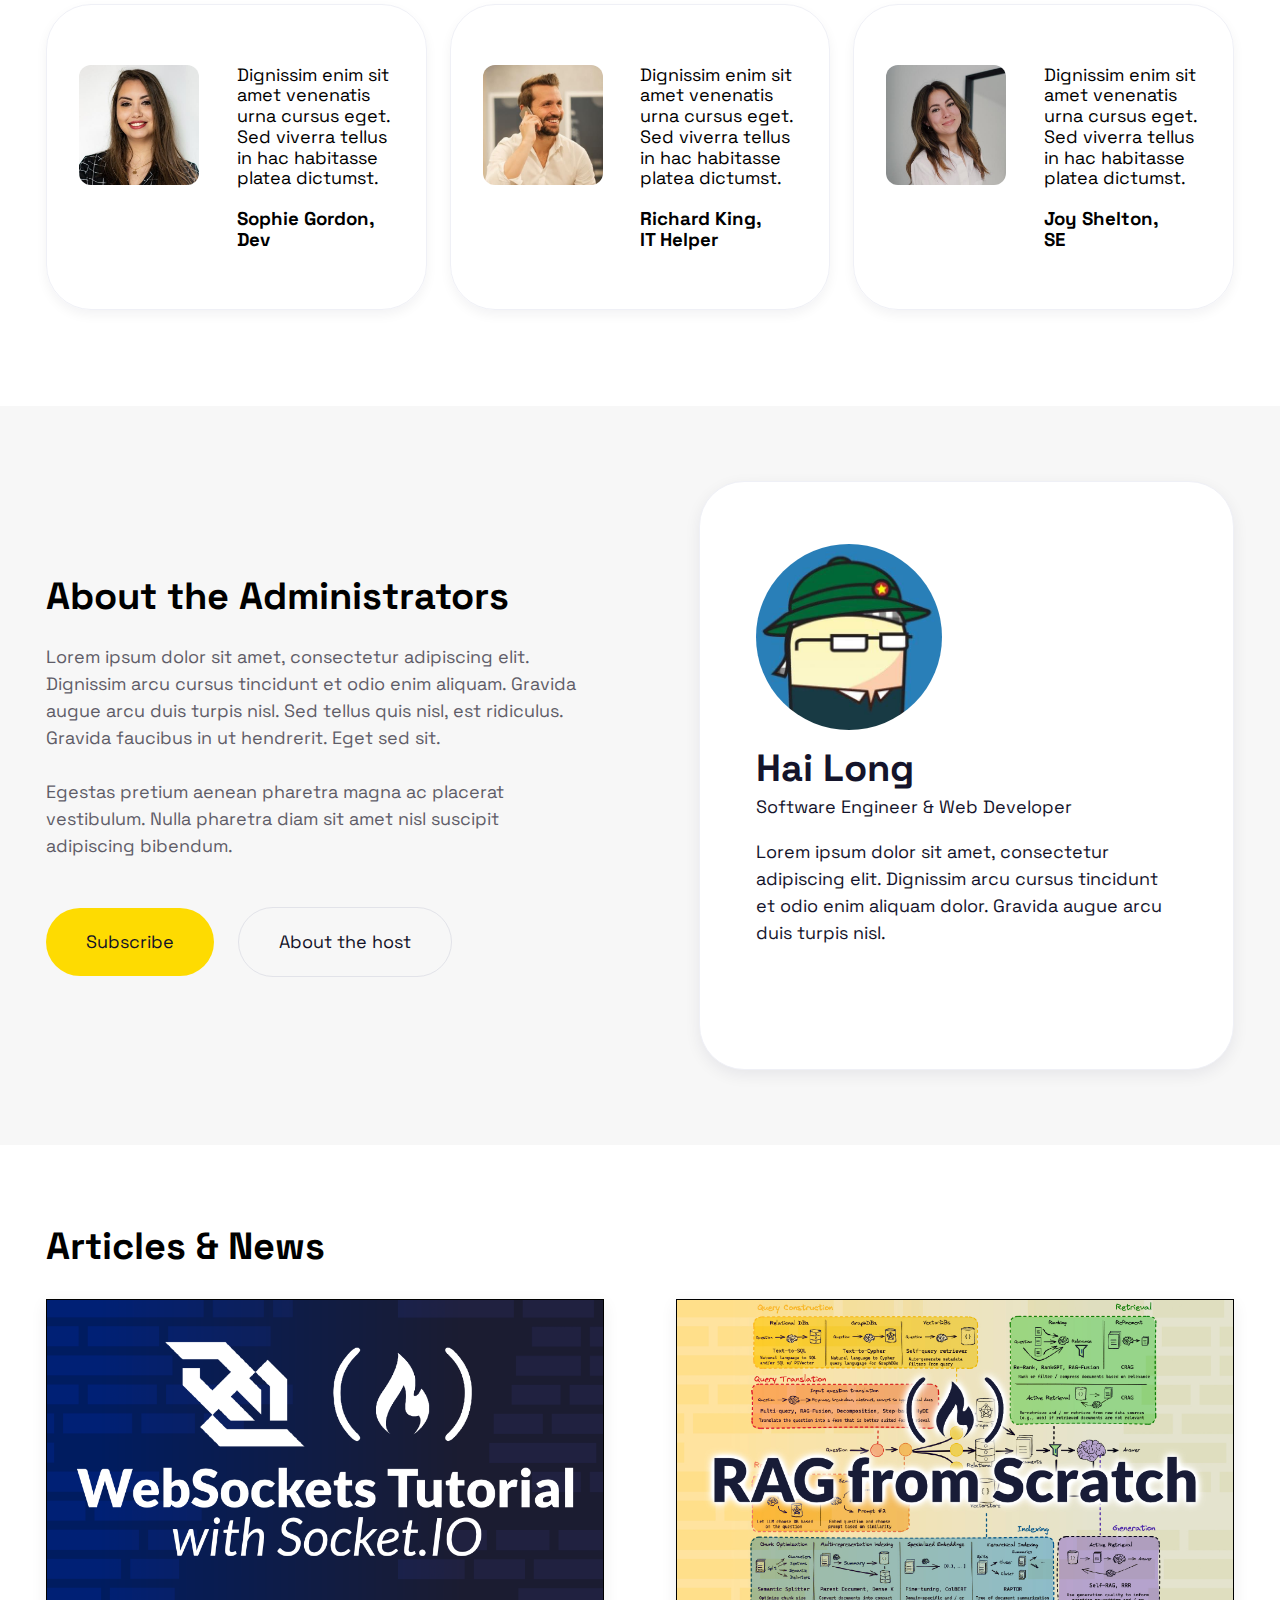
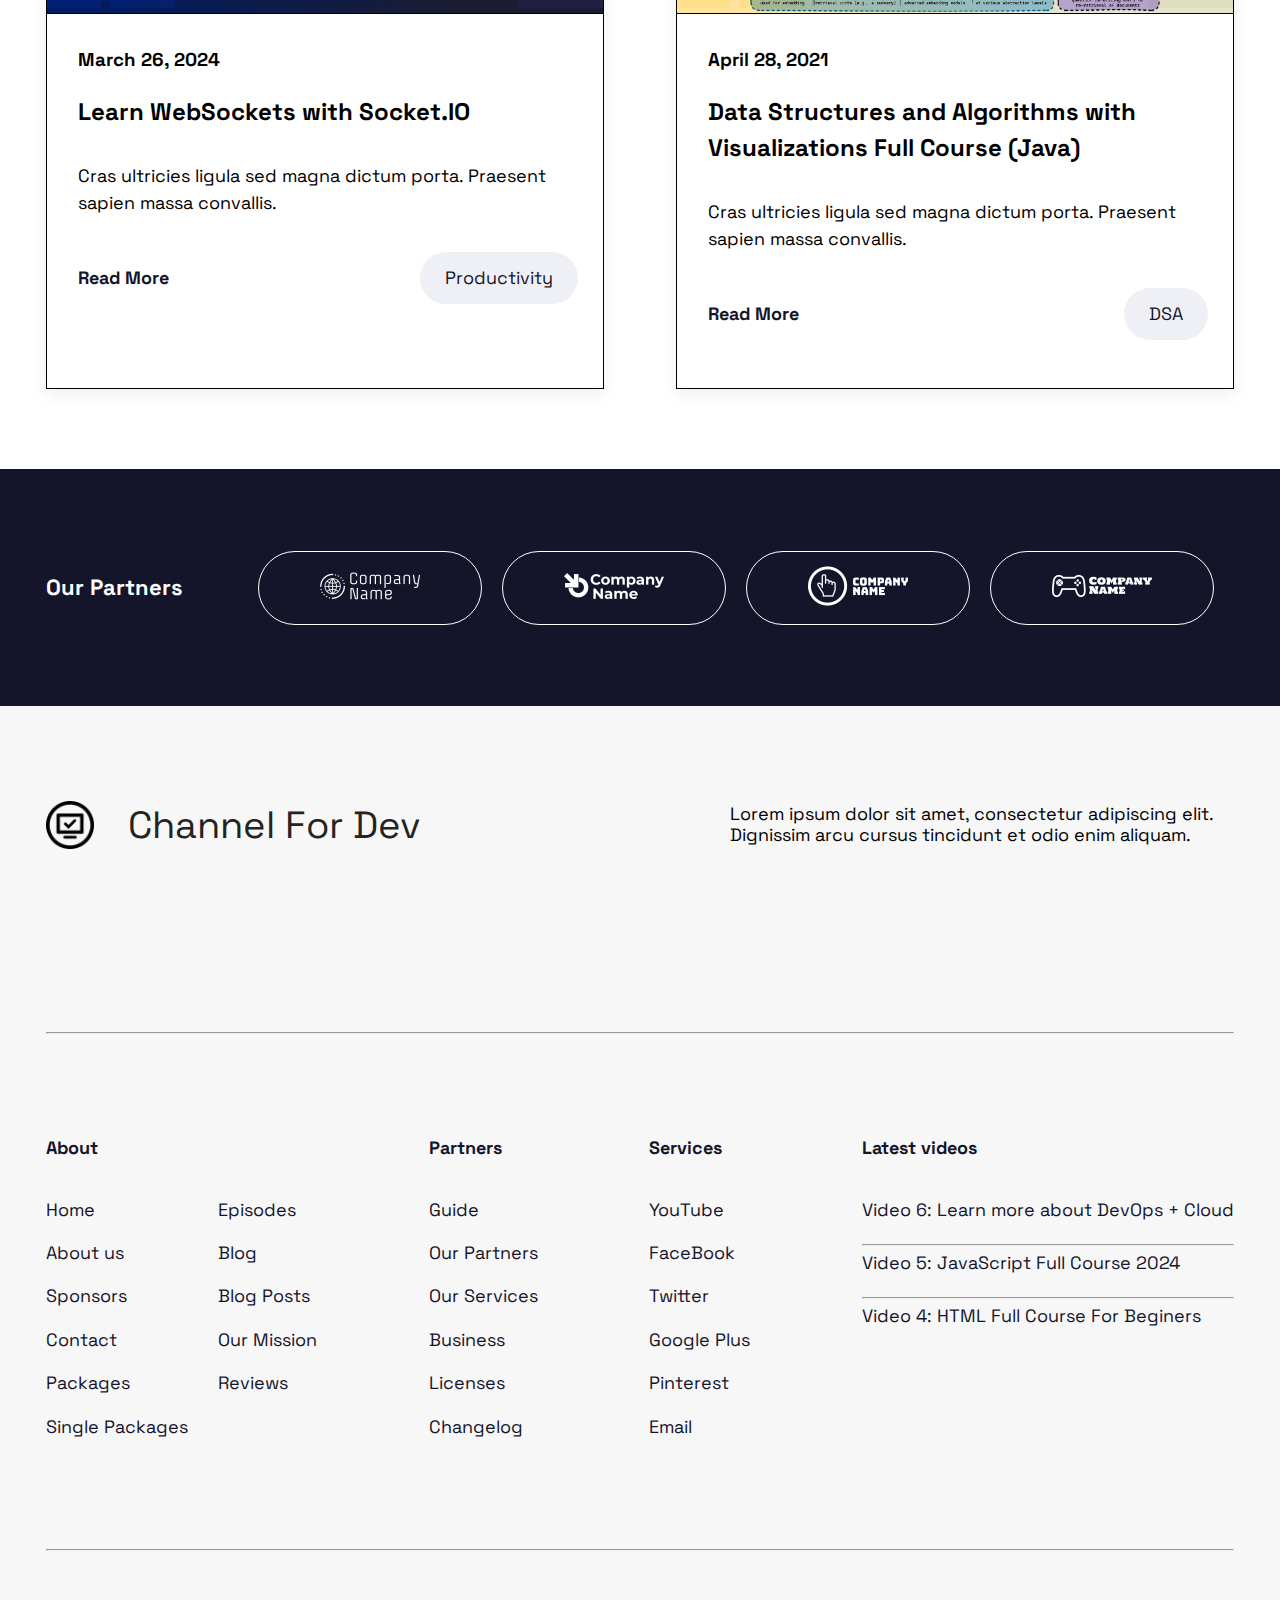
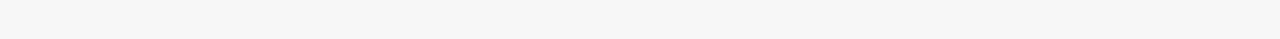
==== commit eade939f: "OKE" ====
--- a/index.html
+++ b/index.html
@@ -44,7 +44,7 @@
             </div>
             <div class="inner-button">
                 <a href="login.html" class="button-one">Login</a>
-                <a href="#" class="button-two">Sign Up</a>
+                <a href="signup.html" class="button-two">Sign Up</a>
             </div>
         </div>
     </div>
@@ -399,22 +399,22 @@
                 <div class="inner-list">
                     <div class="inner-item">
                         <div class="inner-image">
-                            <img src="assets/images/article-1.jpg" alt="">
+                            <img src="assets/images/websockets.png" alt="">
                         </div>
                         <div class="inner-content">
                             <h3 class="time">March 26, 2024</h3>
-                            <h1 class="title">AWS Cloud Complete Bootcamp Course</h1>
+                            <h1 class="title">Learn WebSockets with Socket.IO</h1>
                             <p class="inner-desc">Cras ultricies ligula sed magna dictum porta. Praesent sapien massa
                                 convallis.</p>
                             <div class="read-more">
-                                <a href="https://www.youtube.com/watch?v=zA8guDqfv40">Read More</a>
+                                <a href="https://www.freecodecamp.org/news/learn-websockets-socket-io/">Read More</a>
                                 <p class="inner-tag">Productivity</p>
                             </div>
                         </div>
                     </div>
                     <div class="inner-item">
                         <div class="inner-image">
-                            <img src="assets/images/article2.jpg" alt="">
+                            <img src="assets/images/free-code-camp-pic-1.jpeg" alt="">
                         </div>
                         <div class="inner-content">
                             <h3 class="time">April 28, 2021</h3>
--- a/assets/css/styles.css
+++ b/assets/css/styles.css
@@ -784,10 +784,12 @@
 .section-eight .container .inner-wrap .inner-list .inner-item .inner-image{
     height: 315px;
     object-fit: cover;
+
 }
 
 .section-eight .inner-wrap .inner-list .inner-item .inner-image img {
     width: 100%;
+    border-bottom: 1px solid #000;
 }
 
 .section-eight .inner-wrap .inner-list .inner-item .inner-content{
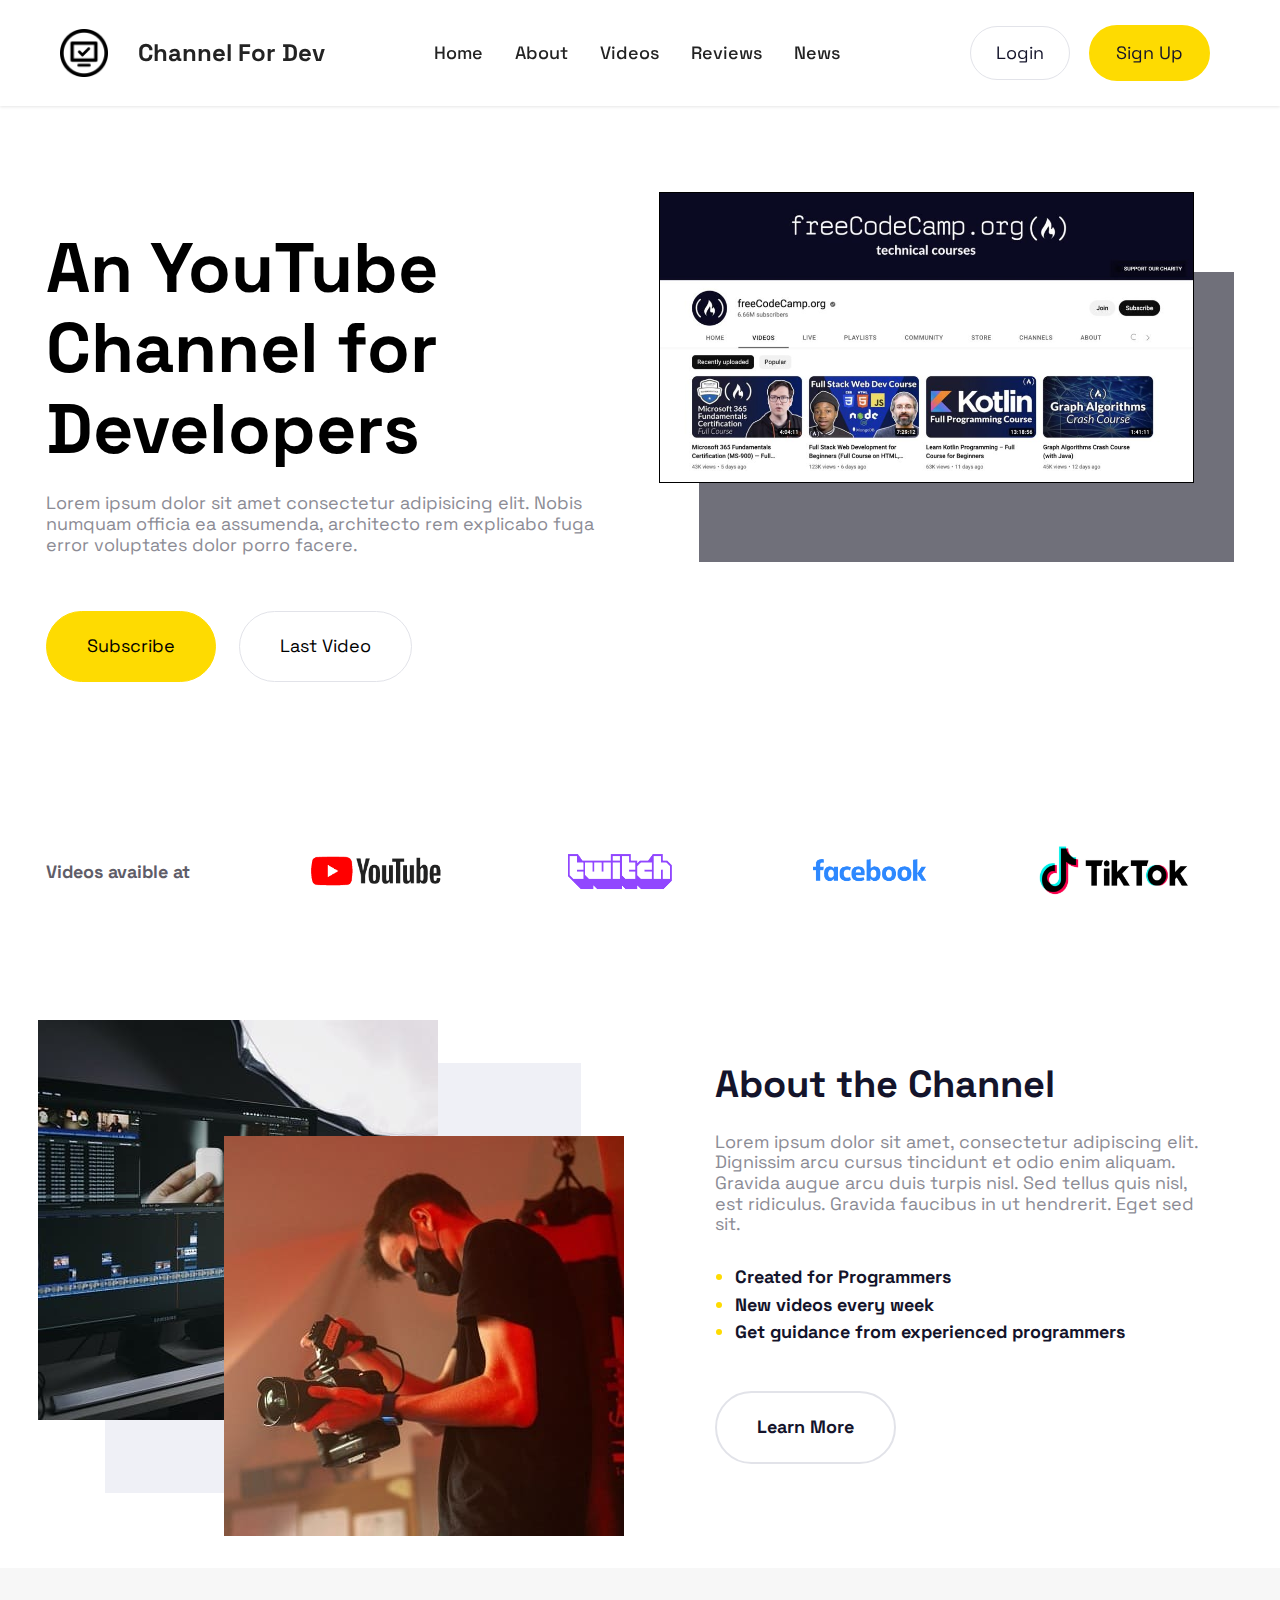
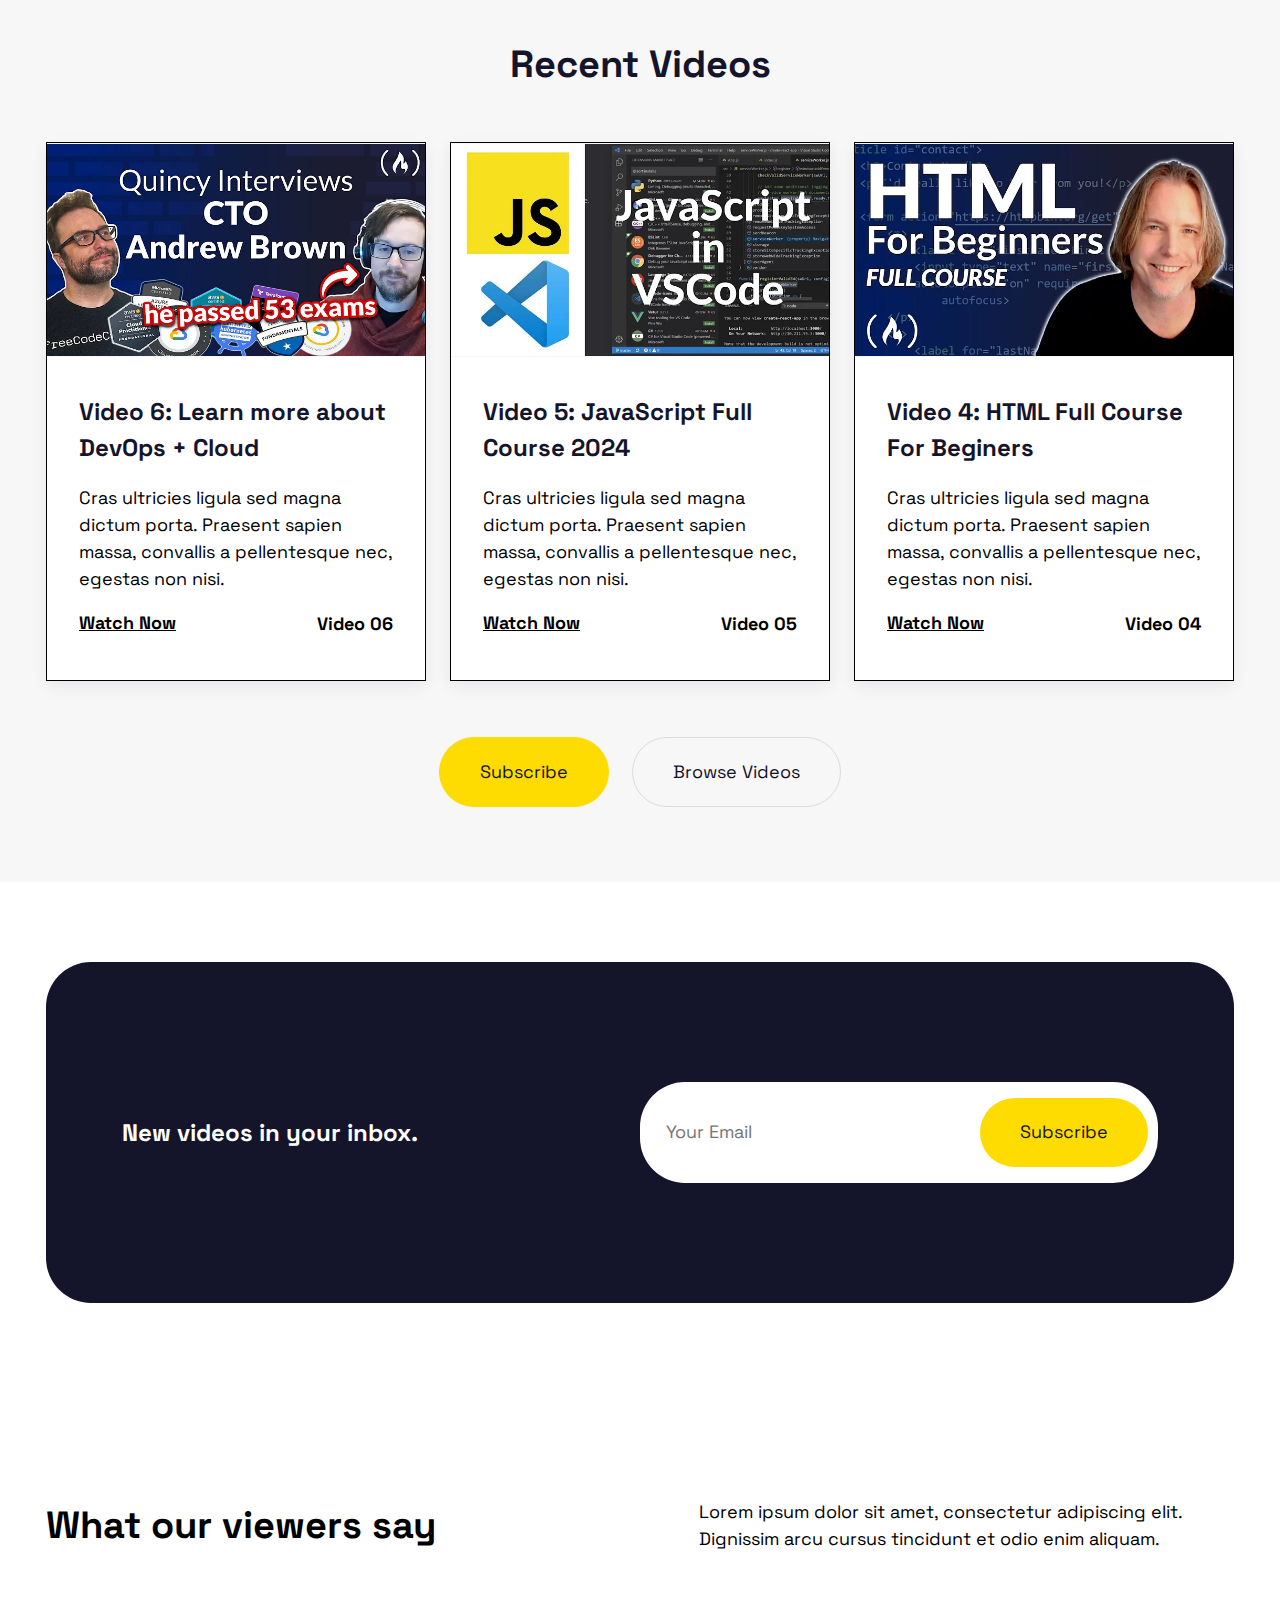
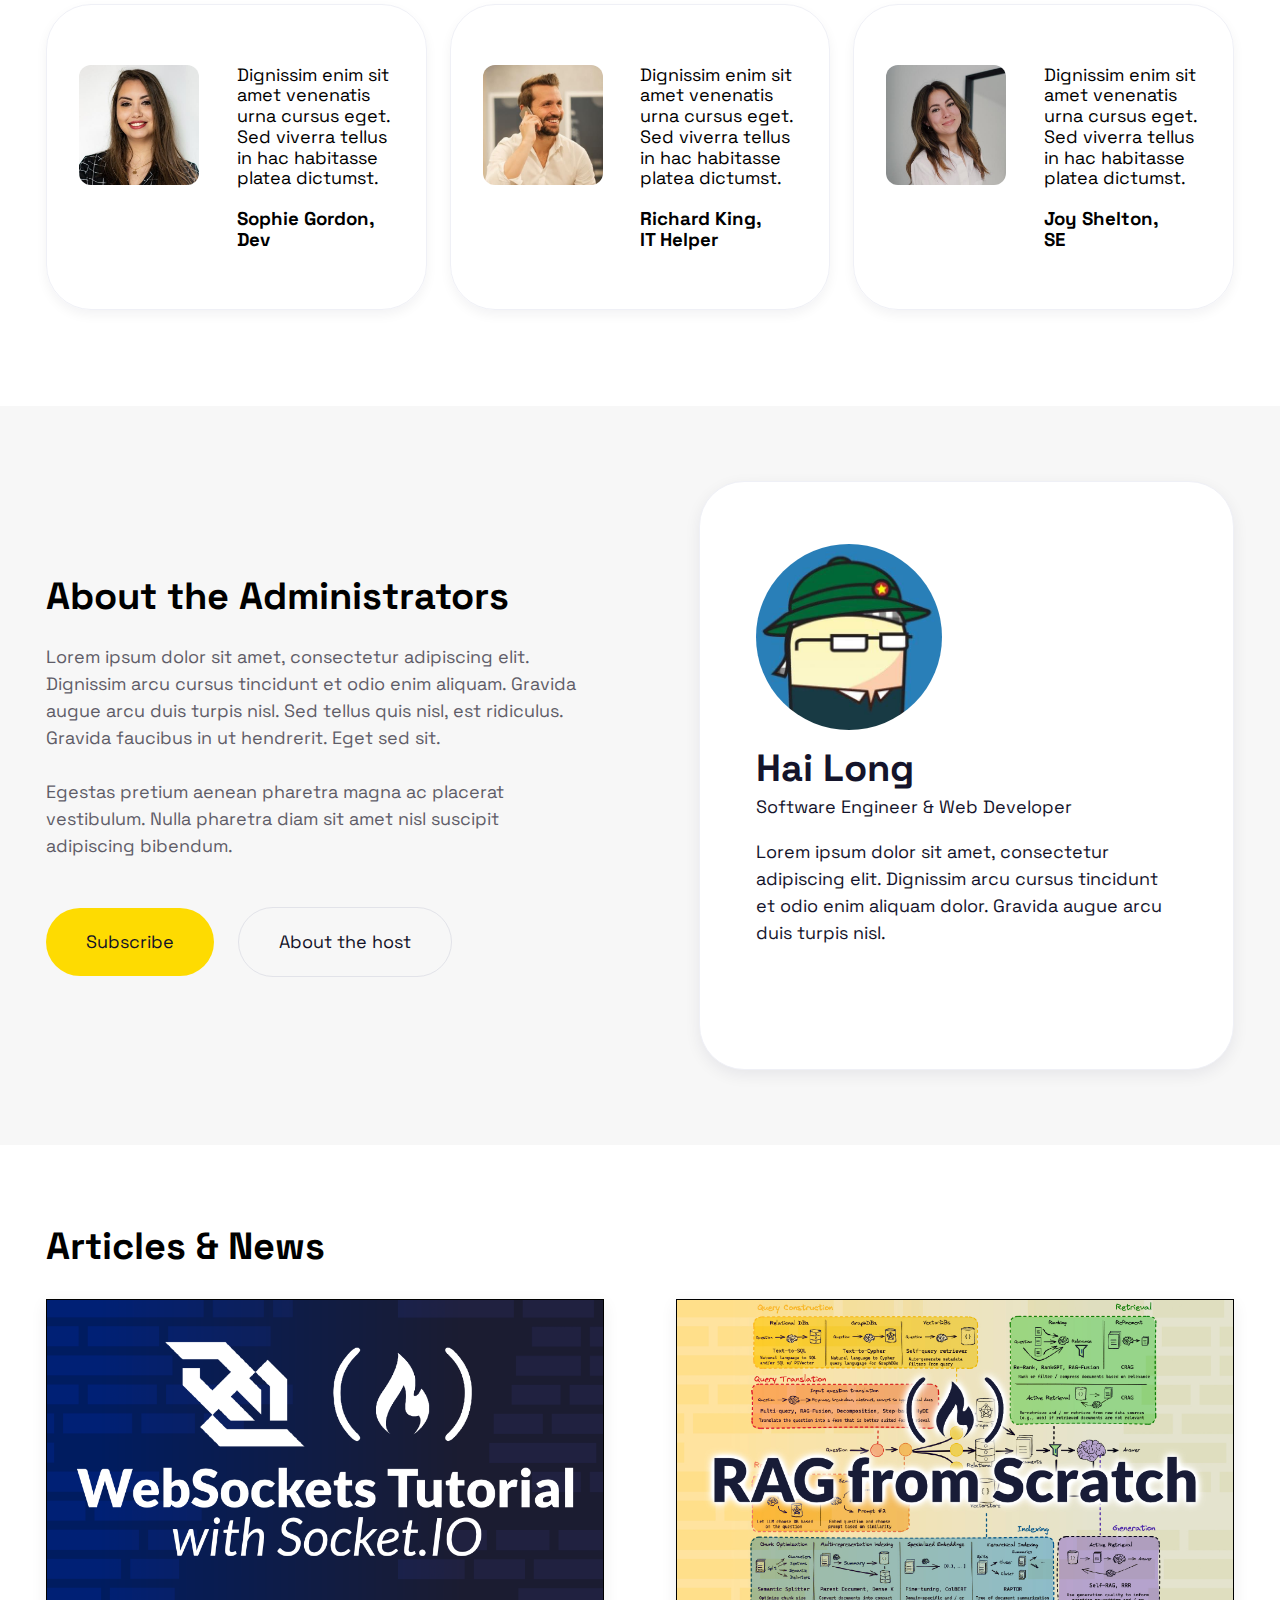
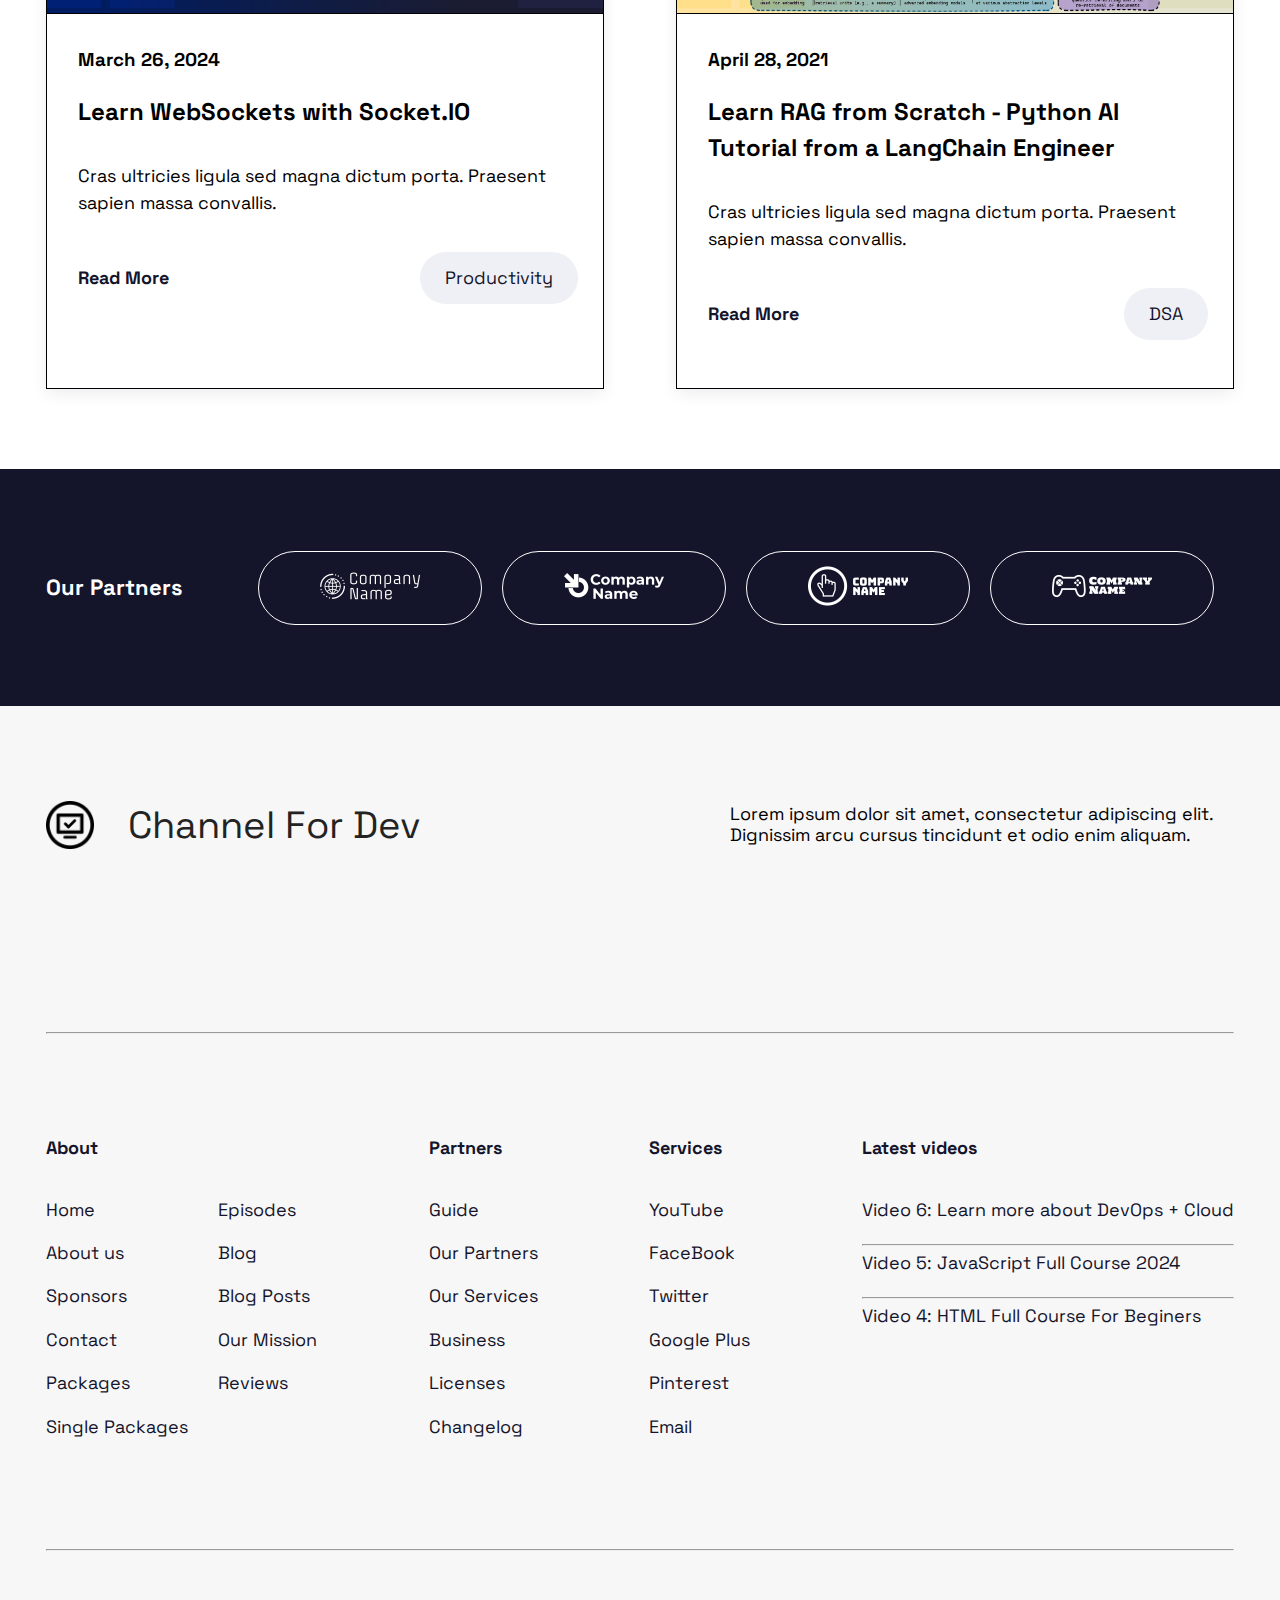
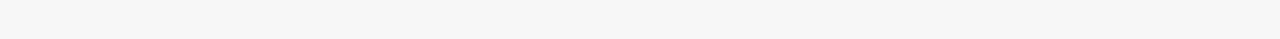
==== commit fc395eac: "change title of arcticle" ====
--- a/index.html
+++ b/index.html
@@ -418,11 +418,11 @@
                         </div>
                         <div class="inner-content">
                             <h3 class="time">April 28, 2021</h3>
-                            <h1 class="title">Data Structures and Algorithms with Visualizations Full Course (Java)</h1>
+                            <h1 class="title">Learn RAG from Scratch - Python AI Tutorial from a LangChain Engineer</h1>
                             <p class="inner-desc">Cras ultricies ligula sed magna dictum porta. Praesent sapien massa
                                 convallis.</p>
                             <div class="read-more">
-                                <a href="https://www.youtube.com/watch?v=2ZLl8GAk1X4">Read More</a>
+                                <a href="https://www.freecodecamp.org/news/mastering-rag-from-scratch/">Read More</a>
                                 <p class="inner-tag">DSA</p>
                             </div>
                         </div>
